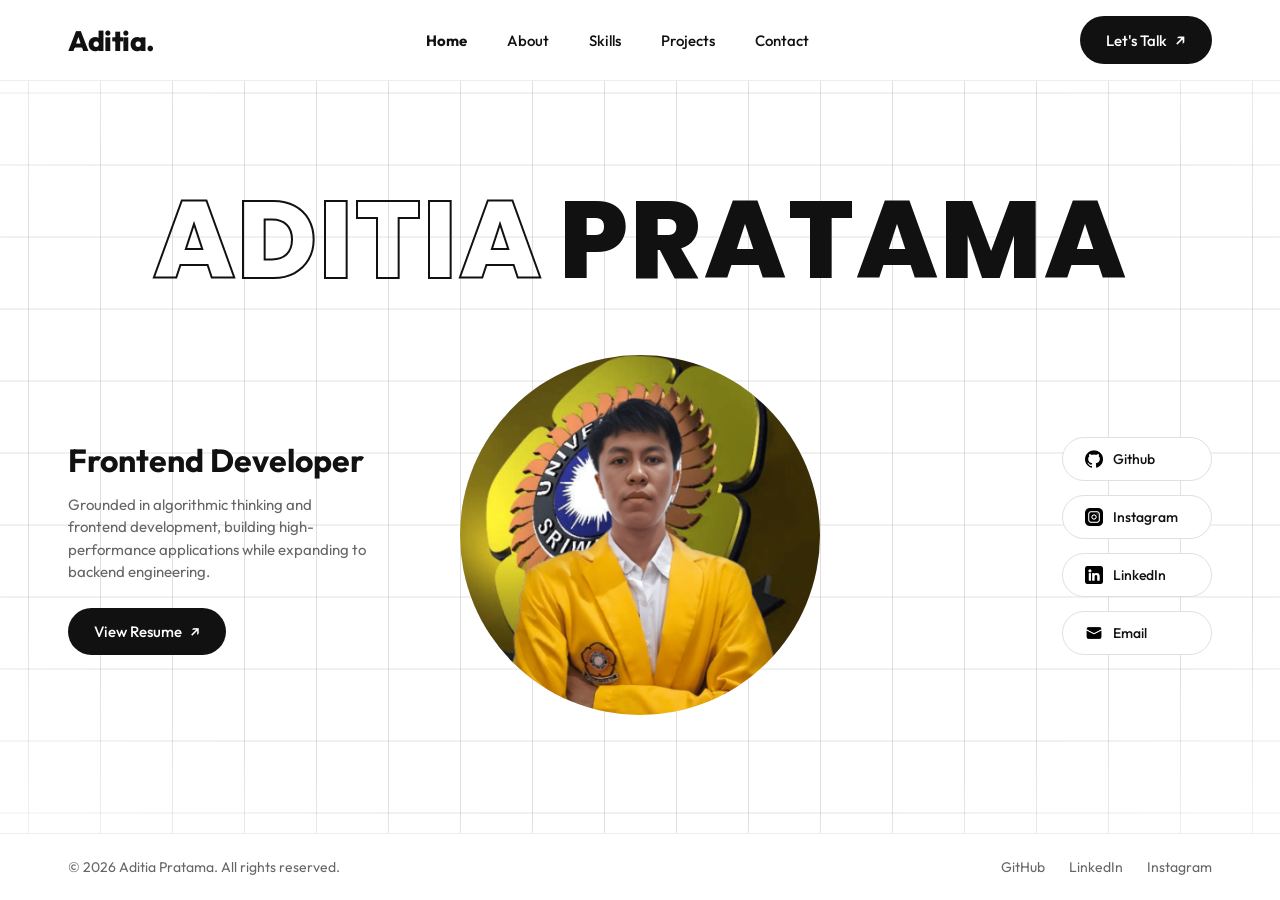
==== index.html @ 75dd9e40 "feat: add brand-nav (name)" ====
<!DOCTYPE html>
<html lang="id">

<head>
    <meta charset="UTF-8">
    <meta name="viewport" content="width=device-width, initial-scale=1.0">
    <title>Aditia Pratama - Frontend Developer</title>
    <link rel="stylesheet" href="css/style.css">
    <link rel="preconnect" href="https://fonts.googleapis.com">
    <link rel="preconnect" href="https://fonts.gstatic.com" crossorigin>
    <link
        href="https://fonts.googleapis.com/css2?family=Montserrat:ital,wght@0,100..900;1,100..900&family=Outfit:wght@100..900&family=Poppins:ital,wght@0,100;0,200;0,300;0,400;0,500;0,600;0,700;0,800;0,900;1,100;1,200;1,300;1,400;1,500;1,600;1,700;1,800;1,900&display=swap"
        rel="stylesheet">
</head>

<body>
    <!-- ===== NAVBAR ===== -->
    <header class="navbar">
        <input type="checkbox" id="nav-toggle" class="nav-toggle">
        <a href="index.html" class="nav-brand">Aditia.</a>

        <label for="nav-toggle" class="menu-toggle" aria-label="Buka atau tutup menu navigasi">
            <span></span>
            <span></span>
            <span></span>
        </label>

        <nav class="nav-menu">
            <a href="index.html" class="active">Home</a>
            <a href="about.html">About</a>
            <a href="skills.html">Skills</a>
            <a href="project.html">Projects</a>
            <a href="contact.html">Contact</a>
        </nav>

        <a href="contact.html" class="btn-talk">Let's Talk <span class="arrow">&#8599;</span></a>
    </header>

    <!-- ===== HERO SECTION ===== -->
    <section class="hero">
        <h1 class="hero-title">
            <span class="outline-text">ADITIA</span>
            <span class="solid-text">PRATAMA</span>
        </h1>

        <div class="hero-content">
            <div class="hero-left">
                <h2>Frontend Developer</h2>
                <p>Grounded in algorithmic thinking and frontend development, building high-performance applications
                    while expanding to backend engineering.</p>
                <a href="https://drive.google.com/file/d/1J842grmhWYJZO-Dvr_2c-lr3bEbLRg1m/view?usp=sharing"
                    class="btn-collab" target="_blank">View Resume <span class="arrow">&#8599;</span></a>
            </div>

            <div class="hero-photo">
                <img src="img/me.png" alt="Aditia Pratama">
            </div>

            <div class="hero-social">
                <a href="https://github.com/aditia-prtm" class="social-link" target="_blank">
                    <img src="img/socials/github.png" alt="GitHub" class="social-icon"> Github
                </a>
                <a href="https://www.instagram.com/adtxprtm_" class="social-link" target="_blank">
                    <img src="img/socials/instagram.png" alt="Instagram" class="social-icon"> Instagram
                </a>
                <a href="https://www.linkedin.com/in/m-aditia-putra-pratama-a3b0bb376/" class="social-link"
                    target="_blank">
                    <img src="img/socials/linkedin.png" alt="LinkedIn" class="social-icon"> LinkedIn
                </a>
                <a href="mailto:mhdaditiaprtm268@gmail.com" class="social-link">
                    <img src="img/socials/mail.png" alt="Email" class="social-icon"> Email
                </a>
            </div>
        </div>
    </section>

    <!-- ===== FOOTER ===== -->
    <footer class="footer">
        <div class="footer-container">
            <p class="footer-copy">&copy; 2026 Aditia Pratama. All rights reserved.</p>
            <div class="footer-links">
                <a href="https://github.com/aditia-prtm" target="_blank">GitHub</a>
                <a href="https://www.linkedin.com/in/m-aditia-putra-pratama-a3b0bb376/" target="_blank">LinkedIn</a>
                <a href="https://www.instagram.com/adtxprtm_" target="_blank">Instagram</a>
            </div>
        </div>
    </footer>
</body>

</html>
---- css/style.css ----
/* ========================================
   Reset & Base
   ======================================== */
* {
    margin: 0;
    padding: 0;
    box-sizing: border-box;
}

body {
    font-family: "Outfit", "Poppins", "Montserrat", Arial, Helvetica, sans-serif;
    background-color: #ffffff;
    color: #111111;
    overflow-x: hidden;
    min-height: 100vh;
    display: flex;
    flex-direction: column;
}

a {
    text-decoration: none;
    color: inherit;
}

/* ========================================
   Navigation
   ======================================== */
.navbar {
    position: fixed;
    top: 0;
    left: 0;
    width: 100%;
    z-index: 1000;
    display: flex;
    align-items: center;
    justify-content: space-between;
    padding: 16px 68px;
    background-color: #ffffff;
    border-bottom: 1px solid #eeeeee;
}

.nav-toggle,
.menu-toggle {
    display: none;
}

.nav-brand {
    font-size: 28px;
    font-weight: 800;
    letter-spacing: -0.5px;
    color: #111111;
    display: inline-flex;
    align-items: center;
    text-decoration: none;
    transition: opacity 0.25s ease, transform 0.25s ease;
}

.nav-brand:hover {
    opacity: 0.75;
    transform: translateY(-1px);
}

.nav-menu {
    display: flex;
    align-items: center;
    gap: 40px;
    font-size: 15px;
    font-weight: 500;
}

.nav-menu a {
    display: flex;
    align-items: center;
    gap: 4px;
    transition: color 0.25s ease, transform 0.25s ease;
}

.nav-menu a:hover {
    color: #777777;
    transform: translateY(-2px);
}

.nav-menu a.active {
    font-weight: 700;
    color: #111111;
}

.btn-talk {
    display: flex;
    align-items: center;
    gap: 8px;
    border: none;
    background-color: #111111;
    color: #ffffff;
    padding: 14px 26px;
    border-radius: 30px;
    font-family: inherit;
    font-size: 15px;
    font-weight: 500;
    transition: transform 0.25s ease, background-color 0.25s ease;
}

.btn-talk .arrow {
    font-size: 16px;
}

/* ========================================
   Hero
   ======================================== */
.hero {
    position: relative;
    padding: 116px 68px 48px;
    flex: 1;
    display: flex;
    flex-direction: column;
    justify-content: center;
    overflow: hidden;
}

/* Tech Line Grid Background (No Dots) */
.hero::before {
    content: "";
    position: absolute;
    inset: 0;
    background-image: 
        linear-gradient(to right, rgba(17, 17, 17, 0.13) 1px, transparent 1px),
        linear-gradient(to bottom, rgba(17, 17, 17, 0.13) 1px, transparent 1px);
    background-size: 72px 72px;
    background-position: center center;
    mask-image: radial-gradient(ellipse 90% 80% at 50% 50%, #000 60%, transparent 100%);
    -webkit-mask-image: radial-gradient(ellipse 90% 80% at 50% 50%, #000 60%, transparent 100%);
    pointer-events: none;
    z-index: 0;
}

.hero-title {
    position: relative;
    z-index: 2;
    display: flex;
    flex-wrap: wrap;
    justify-content: center;
    gap: 16px;
    font-family: "Poppins", "Outfit", "Montserrat", Arial, Helvetica, sans-serif;
    font-size: clamp(60px, 8.5vw, 120px);
    line-height: 1;
    font-weight: 800;
    letter-spacing: 2px;
    text-transform: uppercase;
    animation: reveal-down 0.7s ease-out both;
}

.outline-text {
    color: transparent;
    -webkit-text-stroke: 2px #111111;
}

.solid-text {
    color: #111111;
}

/* Hero content */
.hero-content {
    position: relative;
    z-index: 1;
    display: flex;
    align-items: flex-end;
    justify-content: center;
    margin-top: 40px;
}

/* Profile photo */
.hero-photo {
    position: relative;
    margin-top: 20px;
    width: 360px;
    height: 360px;
    flex-shrink: 0;
    z-index: 1;
    overflow: hidden;
    border-radius: 50%;
    background-color: #eeeeee;
    animation: photo-enter 0.8s 0.15s ease-out both, float 4s 1s ease-in-out infinite;
}

.hero-photo img {
    width: 100%;
    height: 100%;
    display: block;
    object-fit: cover;
    object-position: center top;
    transition: transform 0.4s ease;
}

.hero-photo:hover img {
    transform: scale(1.06);
}

/* Intro content */
.hero-left {
    position: absolute;
    left: 0;
    bottom: 60px;
    max-width: 300px;
    animation: reveal-left 0.7s 0.3s ease-out both;
}

.hero-left h2 {
    font-size: 32px;
    font-weight: 700;
    margin-bottom: 14px;
}

.hero-left p {
    font-size: 15px;
    color: #666666;
    line-height: 1.5;
    margin-bottom: 24px;
}

.btn-collab {
    display: inline-flex;
    align-items: center;
    justify-content: center;
    gap: 8px;
    border: none;
    background-color: #111111;
    color: #ffffff;
    padding: 14px 26px;
    border-radius: 30px;
    font-family: inherit;
    font-size: 15px;
    font-weight: 500;
    cursor: pointer;
    transition: transform 0.25s ease, background-color 0.25s ease;
}

.btn-collab:hover,
.btn-talk:hover {
    background-color: #333333;
    transform: translateY(-3px);
}

/* Social links */
.hero-social {
    position: absolute;
    right: 0;
    bottom: 60px;
    display: flex;
    flex-direction: column;
    gap: 14px;
    animation: reveal-right 0.7s 0.45s ease-out both;
}

.social-link {
    display: flex;
    align-items: center;
    background-color: #ffffff;
    gap: 10px;
    border: 1px solid #e0e0e0;
    border-radius: 30px;
    padding: 12px 22px;
    font-size: 14px;
    font-weight: 500;
    width: 150px;
    transition: transform 0.25s ease, border-color 0.25s ease;
}

.social-link:hover {
    border-color: #111111;
    transform: translateX(-6px);
}

.social-link .icon {
    font-size: 14px;
    font-weight: 700;
}

.social-icon,
.social-link img {
    width: 18px;
    height: 18px;
    object-fit: contain;
    display: inline-block;
    flex-shrink: 0;
}

/* ========================================
   Footer
   ======================================== */
.footer {
    position: relative;
    border-top: 1px solid #eeeeee;
    padding: 24px 68px;
    background-color: #ffffff;
    margin-top: auto;
}

.footer-container {
    display: flex;
    align-items: center;
    justify-content: space-between;
    font-size: 14px;
    color: #666666;
}

.footer-copy {
    font-weight: 400;
}

.footer-links {
    display: flex;
    align-items: center;
    gap: 24px;
}

.footer-links a {
    color: #666666;
    transition: color 0.25s ease;
}

.footer-links a:hover {
    color: #111111;
}

/* ========================================
   Inner Pages Shared Styles
   ======================================== */
.page-main {
    flex: 1;
    padding-top: 73px; /* Header height offset */
    display: flex;
    flex-direction: column;
}

.page-header-section {
    position: relative;
    padding: 56px 68px 48px;
    text-align: center;
    border-bottom: 1px solid #eeeeee;
    overflow: hidden;
}

.page-header-section::before {
    content: "";
    position: absolute;
    inset: 0;
    background-image: 
        linear-gradient(to right, rgba(17, 17, 17, 0.1) 1px, transparent 1px),
        linear-gradient(to bottom, rgba(17, 17, 17, 0.1) 1px, transparent 1px);
    background-size: 72px 72px;
    background-position: center center;
    mask-image: radial-gradient(ellipse 90% 80% at 50% 50%, #000 60%, transparent 100%);
    -webkit-mask-image: radial-gradient(ellipse 90% 80% at 50% 50%, #000 60%, transparent 100%);
    pointer-events: none;
    z-index: 0;
}

.section-tag {
    position: relative;
    z-index: 1;
    display: inline-block;
    font-size: 13px;
    font-weight: 600;
    letter-spacing: 2px;
    color: #888888;
    margin-bottom: 12px;
    text-transform: uppercase;
}

.page-title {
    position: relative;
    z-index: 1;
    font-family: "Poppins", "Outfit", "Montserrat", Arial, Helvetica, sans-serif;
    font-size: clamp(40px, 6.5vw, 76px);
    line-height: 1.1;
    font-weight: 800;
    letter-spacing: 2px;
    text-transform: uppercase;
    margin-bottom: 16px;
}

.page-subtitle {
    position: relative;
    z-index: 1;
    max-width: 640px;
    margin: 0 auto;
    font-size: 16px;
    color: #666666;
    line-height: 1.6;
}

/* ========================================
   About Page Layout
   ======================================== */
.about-container {
    max-width: 1240px;
    width: 100%;
    margin: 0 auto;
    padding: 64px 68px 90px;
    display: grid;
    grid-template-columns: 360px 1fr;
    gap: 52px;
    align-items: start;
}

/* Left: Profile Card */
.about-profile-card {
    background-color: #ffffff;
    border: 1px solid #e0e0e0;
    border-radius: 24px;
    padding: 36px 28px;
    display: flex;
    flex-direction: column;
    align-items: center;
    text-align: center;
    box-shadow: 0 10px 32px rgba(0, 0, 0, 0.04);
    position: sticky;
    top: 100px;
}

.about-photo-wrapper {
    position: relative;
    margin-bottom: 20px;
}

.about-photo {
    width: 170px;
    height: 170px;
    border-radius: 50%;
    overflow: hidden;
    background-color: #eeeeee;
    border: 4px solid #ffffff;
    box-shadow: 0 8px 24px rgba(0, 0, 0, 0.08);
}

.about-photo img {
    width: 100%;
    height: 100%;
    object-fit: cover;
    object-position: center top;
    transition: transform 0.4s ease;
}

.about-photo:hover img {
    transform: scale(1.08);
}

.about-name {
    font-size: 24px;
    font-weight: 700;
    margin-bottom: 6px;
}

.about-role {
    font-size: 14px;
    color: #666666;
    font-weight: 500;
    margin-bottom: 20px;
}

.info-list {
    width: 100%;
    display: flex;
    flex-direction: column;
    gap: 12px;
    margin-bottom: 24px;
    padding: 16px 0;
    border-top: 1px solid #f0f0f0;
    border-bottom: 1px solid #f0f0f0;
    text-align: left;
}

.info-item {
    display: flex;
    justify-content: space-between;
    font-size: 14px;
}

.info-label {
    color: #888888;
}

.info-value {
    font-weight: 600;
    color: #111111;
}

.text-green {
    color: #2ecc71;
}

.btn-full {
    width: 100%;
    justify-content: center;
}

/* Right: Content */
.about-content {
    display: flex;
    flex-direction: column;
    gap: 44px;
}

.about-block {
    display: flex;
    flex-direction: column;
    gap: 16px;
}

.about-heading {
    font-size: 26px;
    font-weight: 700;
    position: relative;
    padding-bottom: 12px;
}

.about-heading::after {
    content: "";
    position: absolute;
    bottom: 0;
    left: 0;
    width: 36px;
    height: 3px;
    background-color: #111111;
    border-radius: 2px;
}

.about-text {
    font-size: 15.5px;
    color: #555555;
    line-height: 1.8;
}

/* Stats Grid */
.about-stats-grid {
    display: grid;
    grid-template-columns: repeat(3, 1fr);
    gap: 16px;
}

.stat-card {
    background-color: #fafafa;
    border: 1px solid #eeeeee;
    border-radius: 18px;
    padding: 24px 20px;
    display: flex;
    flex-direction: column;
    gap: 6px;
    transition: transform 0.25s ease, border-color 0.25s ease, box-shadow 0.25s ease;
}

.stat-card:hover {
    transform: translateY(-4px);
    border-color: #111111;
    box-shadow: 0 10px 24px rgba(0, 0, 0, 0.05);
}

.stat-number {
    font-size: 36px;
    font-weight: 800;
    color: #111111;
    line-height: 1;
}

.stat-label {
    font-size: 13px;
    color: #666666;
    font-weight: 500;
    line-height: 1.4;
}

/* Pillars Grid */
.pillars-grid {
    display: grid;
    grid-template-columns: repeat(3, 1fr);
    gap: 16px;
}

.pillar-card {
    background-color: #ffffff;
    border: 1px solid #e0e0e0;
    border-radius: 18px;
    padding: 24px 20px;
    display: flex;
    flex-direction: column;
    gap: 10px;
    transition: transform 0.25s ease, border-color 0.25s ease, box-shadow 0.25s ease;
}

.pillar-card:hover {
    transform: translateY(-4px);
    border-color: #111111;
    box-shadow: 0 10px 24px rgba(0, 0, 0, 0.05);
}

.pillar-number {
    font-size: 13px;
    font-weight: 700;
    color: #999999;
}

.pillar-title {
    font-size: 16px;
    font-weight: 700;
    color: #111111;
}

.pillar-desc {
    font-size: 13.5px;
    color: #666666;
    line-height: 1.6;
}

/* CTA Banner */
.about-cta-banner {
    background-color: #111111;
    color: #ffffff;
    border-radius: 20px;
    padding: 32px 36px;
    display: flex;
    align-items: center;
    justify-content: space-between;
    gap: 24px;
}

.about-cta-banner h4 {
    font-size: 19px;
    font-weight: 700;
    margin-bottom: 6px;
}

.about-cta-banner p {
    font-size: 14px;
    color: #aaaaaa;
}

.about-cta-banner .btn-talk {
    background-color: #ffffff;
    color: #111111;
    flex-shrink: 0;
}

.about-cta-banner .btn-talk:hover {
    background-color: #eeeeee;
}

/* ========================================
   Skills Page Layout
   ======================================== */
.skills-page-container {
    max-width: 1240px;
    width: 100%;
    margin: 0 auto;
    padding: 64px 68px 90px;
    display: flex;
    flex-direction: column;
    gap: 60px;
}

.skill-category-section {
    display: flex;
    flex-direction: column;
    gap: 24px;
}

.category-header {
    display: flex;
    align-items: flex-start;
    gap: 16px;
    border-bottom: 1px solid #f0f0f0;
    padding-bottom: 18px;
}

.category-number {
    font-size: 13px;
    font-weight: 700;
    color: #111111;
    background-color: #f0f0f0;
    padding: 4px 10px;
    border-radius: 8px;
    font-family: "Outfit", monospace, sans-serif;
}

.category-title {
    font-size: 22px;
    font-weight: 700;
    color: #111111;
    margin-bottom: 4px;
}

.category-desc {
    font-size: 14px;
    color: #666666;
}

.skills-grid {
    display: grid;
    grid-template-columns: repeat(3, 1fr);
    gap: 20px;
}

.skill-card {
    background-color: #ffffff;
    border: 1px solid #e0e0e0;
    border-radius: 20px;
    padding: 28px 24px;
    display: flex;
    flex-direction: column;
    gap: 12px;
    transition: transform 0.25s ease, border-color 0.25s ease, box-shadow 0.25s ease;
}

.skill-card:hover {
    transform: translateY(-4px);
    border-color: #111111;
    box-shadow: 0 12px 30px rgba(0, 0, 0, 0.06);
}

.skill-card-top {
    display: flex;
    justify-content: space-between;
    align-items: center;
    margin-bottom: 2px;
}

.skill-icon-badge {
    width: 44px;
    height: 44px;
    background-color: #fafafa;
    border: 1px solid #e5e5e5;
    color: #111111;
    border-radius: 12px;
    display: flex;
    align-items: center;
    justify-content: center;
    font-size: 13px;
    font-weight: 700;
    letter-spacing: 0.5px;
    font-family: "Poppins", "Outfit", sans-serif;
    overflow: hidden;
    padding: 7px;
}

.skill-icon-badge.text-badge {
    background-color: #111111;
    color: #ffffff;
    border: none;
    padding: 0;
}

.skill-icon-img {
    width: 100%;
    height: 100%;
    object-fit: contain;
    display: block;
}

.skill-level-tag {
    font-size: 12px;
    font-weight: 600;
    padding: 4px 12px;
    border-radius: 20px;
    background-color: #f6f6f6;
    color: #555555;
    border: 1px solid #e8e8e8;
}

.skill-name {
    font-size: 18px;
    font-weight: 700;
    color: #111111;
}

.skill-desc {
    font-size: 13.5px;
    color: #666666;
    line-height: 1.6;
    flex: 1;
}

.skill-tags {
    display: flex;
    flex-wrap: wrap;
    gap: 6px;
    margin-top: 8px;
}

.skill-tags span {
    font-size: 11.5px;
    font-weight: 500;
    background-color: #f9f9f9;
    color: #666666;
    padding: 4px 10px;
    border-radius: 8px;
    border: 1px solid #eeeeee;
}

/* Skills Learning Spotlight */
.skills-learning-box {
    background-color: #fafafa;
    border: 1px solid #e0e0e0;
    border-radius: 20px;
    padding: 32px 36px;
    display: flex;
    flex-direction: column;
    gap: 14px;
}

.learning-header {
    display: flex;
    align-items: center;
    gap: 10px;
}

.learning-header h4 {
    font-size: 17px;
    font-weight: 700;
    color: #111111;
}

.skills-learning-box p {
    font-size: 14px;
    color: #666666;
}

.learning-chips {
    display: flex;
    flex-wrap: wrap;
    gap: 10px;
    margin-top: 4px;
}

.chip {
    background-color: #ffffff;
    border: 1px solid #dddddd;
    padding: 7px 16px;
    border-radius: 30px;
    font-size: 13px;
    font-weight: 600;
    color: #111111;
    display: inline-flex;
    align-items: center;
    gap: 8px;
    transition: transform 0.2s ease, border-color 0.2s ease, box-shadow 0.2s ease;
}

.chip-icon {
    width: 16px;
    height: 16px;
    object-fit: contain;
    display: block;
}

.chip:hover {
    transform: translateY(-2px);
    border-color: #111111;
    box-shadow: 0 4px 12px rgba(0, 0, 0, 0.05);
}

/* ========================================
   Projects Page Layout
   ======================================== */
.projects-page-container {
    max-width: 1240px;
    width: 100%;
    margin: 0 auto;
    padding: 64px 68px 90px;
}

.projects-intro {
    display: flex;
    align-items: flex-start;
    justify-content: space-between;
    gap: 32px;
    padding-bottom: 24px;
    margin-bottom: 28px;
    border-bottom: 1px solid #eeeeee;
}

.projects-intro p:last-child {
    max-width: 520px;
    color: #666666;
    font-size: 15px;
    line-height: 1.65;
}

.projects-count {
    flex-shrink: 0;
    padding: 6px 10px;
    border-radius: 8px;
    background-color: #f0f0f0;
    color: #111111;
    font-family: "Outfit", monospace, sans-serif;
    font-size: 12px;
    font-weight: 700;
    letter-spacing: 0.5px;
}

.projects-grid {
    display: grid;
    grid-template-columns: repeat(2, minmax(0, 1fr));
    gap: 24px;
}

.project-card {
    display: flex;
    flex-direction: column;
    overflow: hidden;
    border: 1px solid #e0e0e0;
    border-radius: 20px;
    background-color: #ffffff;
    transition: transform 0.25s ease, border-color 0.25s ease, box-shadow 0.25s ease;
}

.project-card:hover {
    transform: translateY(-5px);
    border-color: #111111;
    box-shadow: 0 14px 34px rgba(0, 0, 0, 0.08);
}

.project-image-wrap {
    position: relative;
    aspect-ratio: 16 / 9;
    overflow: hidden;
    border-bottom: 1px solid #eaeaea;
    background-color: #f3f3f3;
}

.project-image {
    display: block;
    width: 100%;
    height: 100%;
    object-fit: cover;
    object-position: top center;
    transition: transform 0.45s ease;
}

.project-card:hover .project-image {
    transform: scale(1.04);
}

.project-number {
    position: absolute;
    top: 16px;
    right: 16px;
    padding: 6px 10px;
    border: 1px solid rgba(255, 255, 255, 0.8);
    border-radius: 8px;
    background-color: rgba(17, 17, 17, 0.82);
    color: #ffffff;
    font-size: 12px;
    font-weight: 700;
    letter-spacing: 0.5px;
}

.project-content {
    display: flex;
    flex-direction: column;
    flex: 1;
    gap: 12px;
    padding: 24px;
}

.project-meta {
    display: flex;
    justify-content: space-between;
    gap: 12px;
    color: #888888;
    font-size: 12px;
    font-weight: 600;
    letter-spacing: 0.4px;
    text-transform: uppercase;
}

.project-content h2 {
    font-size: 23px;
    font-weight: 700;
    line-height: 1.2;
}

.project-content > p {
    min-height: 48px;
    color: #666666;
    font-size: 14px;
    line-height: 1.65;
}

.project-tags {
    display: flex;
    flex-wrap: wrap;
    gap: 7px;
    margin-top: 4px;
}

.project-tags span {
    border: 1px solid #eeeeee;
    border-radius: 8px;
    background-color: #fafafa;
    color: #666666;
    padding: 5px 10px;
    font-size: 11.5px;
    font-weight: 500;
}

.project-actions {
    display: flex;
    flex-wrap: wrap;
    gap: 10px;
    margin-top: auto;
    padding-top: 8px;
}

.btn-project {
    display: inline-flex;
    align-items: center;
    justify-content: center;
    gap: 8px;
    flex: 1 1 0;
    min-width: 120px;
    padding: 11px 18px;
    border-radius: 30px;
    font-size: 13.5px;
    font-weight: 500;
    transition: transform 0.25s ease, background-color 0.25s ease, border-color 0.25s ease;
}

.btn-project-code {
    background-color: #ffffff;
    border: 1px solid #e0e0e0;
    color: #111111;
}

.btn-project-code:hover {
    border-color: #111111;
    transform: translateY(-2px);
}

.btn-project-demo {
    background-color: #111111;
    color: #ffffff;
}

.btn-project-demo:hover {
    background-color: #333333;
    transform: translateY(-2px);
}

.btn-project .arrow {
    font-size: 14px;
}

.projects-cta {
    margin-top: 48px;
}

/* ========================================
   Contact Page Layout
   ======================================== */
.contact-container {
    max-width: 1240px;
    width: 100%;
    margin: 0 auto;
    padding: 64px 68px 90px;
    display: grid;
    grid-template-columns: 360px 1fr;
    gap: 40px;
    align-items: start;
}

.contact-info-panel {
    display: flex;
    flex-direction: column;
    gap: 16px;
    position: sticky;
    top: 100px;
}

.contact-info-title {
    font-size: 28px;
    font-weight: 700;
    line-height: 1.25;
}

.contact-info-text {
    font-size: 15px;
    color: #666666;
    line-height: 1.7;
}

.contact-method {
    display: flex;
    flex-direction: column;
    gap: 4px;
    padding: 16px 18px;
    border: 1px solid #e0e0e0;
    border-radius: 16px;
    background-color: #ffffff;
    transition: border-color 0.25s ease, transform 0.25s ease, box-shadow 0.25s ease;
}

a.contact-method:hover {
    border-color: #111111;
    transform: translateY(-2px);
    box-shadow: 0 10px 24px rgba(0, 0, 0, 0.05);
}

.contact-method-label {
    font-size: 12px;
    font-weight: 600;
    letter-spacing: 0.4px;
    text-transform: uppercase;
    color: #888888;
}

.contact-method-value {
    font-size: 15px;
    font-weight: 600;
    color: #111111;
    word-break: break-word;
}

.contact-socials {
    display: flex;
    flex-wrap: wrap;
    gap: 10px;
    margin-top: 8px;
}

.contact-socials .social-link {
    width: auto;
    min-width: 0;
}

.contact-socials .social-link:hover {
    transform: translateY(-3px);
}

.contact-form-card {
    background-color: #ffffff;
    border: 1px solid #e0e0e0;
    border-radius: 24px;
    padding: 36px 32px;
    box-shadow: 0 10px 32px rgba(0, 0, 0, 0.04);
}

.contact-form-card .about-heading {
    padding-bottom: 0;
    margin-bottom: 12px;
}

.contact-form-card .about-heading::after {
    display: none;
}

.contact-form-intro {
    margin: 0 0 28px;
    font-size: 15px;
    color: #666666;
    line-height: 1.6;
}

.contact-form {
    display: flex;
    flex-direction: column;
    gap: 18px;
}

.form-row {
    display: grid;
    grid-template-columns: 1fr 1fr;
    gap: 16px;
}

.form-field {
    display: flex;
    flex-direction: column;
    gap: 8px;
    font-size: 13px;
    font-weight: 600;
    color: #111111;
}

.form-field input,
.form-field textarea {
    width: 100%;
    border: 1px solid #e0e0e0;
    border-radius: 14px;
    background-color: #fafafa;
    padding: 14px 16px;
    font-family: inherit;
    font-size: 14px;
    font-weight: 400;
    color: #111111;
    outline: none;
    transition: border-color 0.25s ease, background-color 0.25s ease, box-shadow 0.25s ease;
}

.form-field input::placeholder,
.form-field textarea::placeholder {
    color: #999999;
}

.form-field input:focus,
.form-field textarea:focus {
    border-color: #111111;
    background-color: #ffffff;
    box-shadow: 0 0 0 3px rgba(17, 17, 17, 0.06);
}

.form-message {
    min-height: 160px;
    max-height: 160px;
    overflow-y: auto;
    resize: none;
    line-height: 1.6;
}

.form-status {
    min-height: 20px;
    font-size: 13px;
    font-weight: 500;
    color: #666666;
}

.contact-form .btn-full {
    margin-top: 4px;
}

/* ========================================
   Animations
   ======================================== */
@keyframes reveal-down {
    from {
        opacity: 0;
        transform: translateY(-24px);
    }

    to {
        opacity: 1;
        transform: translateY(0);
    }
}

@keyframes photo-enter {
    from {
        opacity: 0;
    }

    to {
        opacity: 1;
    }
}

@keyframes float {
    0%,
    100% {
        transform: translateY(0);
    }

    50% {
        transform: translateY(-12px);
    }
}

@keyframes reveal-left {
    from {
        opacity: 0;
        transform: translateX(-28px);
    }

    to {
        opacity: 1;
        transform: translateX(0);
    }
}

@keyframes reveal-right {
    from {
        opacity: 0;
        transform: translateX(28px);
    }

    to {
        opacity: 1;
        transform: translateX(0);
    }
}

@media (prefers-reduced-motion: reduce) {
    *,
    *::before,
    *::after {
        animation-duration: 0.01ms !important;
        animation-iteration-count: 1 !important;
        scroll-behavior: auto !important;
        transition-duration: 0.01ms !important;
    }
}

/* ========================================
   Responsive (Tablet & Mobile)
   ======================================== */
@media (max-width: 992px) {
    .navbar {
        padding: 20px 32px;
    }

    .navbar .btn-talk {
        display: none;
    }

    .menu-toggle {
        display: inline-flex;
        width: 44px;
        height: 44px;
        align-items: center;
        justify-content: center;
        flex-direction: column;
        gap: 5px;
        border: 1px solid #e0e0e0;
        border-radius: 50%;
        cursor: pointer;
        z-index: 20;
    }

    .menu-toggle span {
        width: 18px;
        height: 2px;
        background-color: #111111;
        transition: transform 0.25s ease, opacity 0.25s ease;
    }

    .nav-menu {
        position: absolute;
        z-index: 100;
        top: calc(100% - 8px);
        right: 32px;
        display: none;
        width: min(260px, calc(100vw - 48px));
        padding: 16px;
        flex-direction: column;
        align-items: stretch;
        gap: 6px;
        border: 1px solid #e0e0e0;
        border-radius: 16px;
        background-color: #ffffff;
        box-shadow: 0 16px 32px rgba(0, 0, 0, 0.12);
    }

    .nav-menu a {
        justify-content: flex-start;
        padding: 10px 14px;
        border-radius: 10px;
    }

    .nav-menu a:hover {
        background-color: #f4f4f4;
        transform: none;
    }

    .nav-toggle:checked ~ .nav-menu {
        display: flex;
    }

    .nav-toggle:checked ~ .menu-toggle span:nth-child(1) {
        transform: translateY(7px) rotate(45deg);
    }

    .nav-toggle:checked ~ .menu-toggle span:nth-child(2) {
        opacity: 0;
    }

    .nav-toggle:checked ~ .menu-toggle span:nth-child(3) {
        transform: translateY(-7px) rotate(-45deg);
    }

    /* Hero section tablet */
    .hero {
        padding: 104px 32px 36px;
        display: flex;
        flex-direction: column;
        align-items: center;
    }

    .hero-title {
        font-size: clamp(48px, 9vw, 84px);
        letter-spacing: 1px;
        text-align: center;
    }

    .hero-content {
        display: flex;
        flex-direction: column;
        align-items: center;
        margin-top: 24px;
        width: 100%;
    }

    .hero-photo {
        order: 1;
        width: min(340px, 50vw);
        height: min(340px, 50vw);
        margin: 20px auto 28px;
    }

    .hero-left {
        position: static;
        order: 2;
        max-width: 580px;
        width: 100%;
        text-align: center;
        margin-bottom: 28px;
    }

    .hero-left h2 {
        font-size: 30px;
        margin-bottom: 12px;
    }

    .hero-left p {
        font-size: 15px;
        line-height: 1.6;
        margin-bottom: 20px;
    }

    .hero-social {
        position: static;
        order: 3;
        flex-direction: row;
        flex-wrap: wrap;
        justify-content: center;
        gap: 12px;
        width: 100%;
    }

    .social-link {
        width: auto;
        min-width: 130px;
        padding: 10px 18px;
        justify-content: center;
    }

    .social-link:hover {
        transform: translateY(-3px);
    }

    .footer {
        padding: 20px 32px;
    }

    .footer-container {
        flex-direction: column;
        gap: 12px;
        text-align: center;
    }

    .footer-links {
        gap: 20px;
    }

    /* About page tablet */
    .page-header-section {
        padding: 40px 32px 36px;
    }

    .about-container {
        grid-template-columns: 1fr;
        padding: 48px 32px 64px;
        gap: 36px;
    }

    .about-profile-card {
        position: static;
        max-width: 500px;
        margin: 0 auto;
        width: 100%;
    }

    .pillars-grid {
        grid-template-columns: 1fr;
    }

    /* Skills page tablet */
    .skills-page-container {
        padding: 48px 32px 64px;
        gap: 48px;
    }

    .skills-grid {
        grid-template-columns: repeat(2, 1fr);
        gap: 16px;
    }

    /* Projects page tablet */
    .projects-page-container {
        padding: 48px 32px 64px;
    }

    /* Contact page tablet */
    .contact-container {
        grid-template-columns: 1fr;
        padding: 48px 32px 64px;
        gap: 32px;
    }

    .contact-info-panel {
        position: static;
    }

    .contact-form-card {
        padding: 28px 24px;
    }
}

@media (max-width: 600px) {
    .navbar {
        padding: 16px 20px;
    }

    .nav-brand {
        font-size: 24px;
    }

    .nav-menu {
        right: 20px;
        width: min(240px, calc(100vw - 40px));
        top: calc(100% - 4px);
    }

    .hero {
        padding: 92px 18px 28px;
    }

    .hero-title {
        font-size: clamp(38px, 12vw, 56px);
        line-height: 0.95;
    }

    .hero-photo {
        width: min(280px, 72vw);
        height: min(280px, 72vw);
        margin-top: 24px;
        margin-bottom: 20px;
    }

    .hero-left h2 {
        font-size: 24px;
    }

    .hero-social {
        gap: 10px;
    }

    .social-link {
        flex: 1 1 calc(50% - 10px);
        max-width: 160px;
        font-size: 13px;
        padding: 10px 14px;
    }

    /* About page mobile */
    .page-header-section {
        padding: 32px 18px 28px;
    }

    .page-title {
        font-size: clamp(32px, 10vw, 48px);
    }

    .about-container {
        padding: 32px 18px 48px;
        gap: 28px;
    }

    .about-stats-grid {
        grid-template-columns: 1fr;
    }

    .about-cta-banner {
        flex-direction: column;
        align-items: flex-start;
        padding: 24px 20px;
    }

    .about-cta-banner .btn-talk {
        width: 100%;
        justify-content: center;
    }

    /* Skills page mobile */
    .skills-page-container {
        padding: 32px 18px 48px;
        gap: 36px;
    }

    .skills-grid {
        grid-template-columns: 1fr;
        gap: 14px;
    }

    .skill-card {
        padding: 22px 18px;
    }

    .skills-learning-box {
        padding: 24px 20px;
    }

    /* Projects page mobile */
    .projects-page-container {
        padding: 32px 18px 48px;
    }

    .projects-intro {
        flex-direction: column;
        gap: 14px;
        margin-bottom: 22px;
    }

    .projects-grid {
        grid-template-columns: 1fr;
        gap: 16px;
    }

    .project-content {
        padding: 20px 18px;
    }

    .project-content > p {
        min-height: auto;
    }

    .projects-cta {
        margin-top: 32px;
    }

    /* Contact page mobile */
    .contact-container {
        padding: 32px 18px 48px;
        gap: 24px;
    }

    .contact-info-title {
        font-size: 24px;
    }

    .form-row {
        grid-template-columns: 1fr;
    }

    .contact-form-card {
        padding: 24px 18px;
    }

    .contact-socials .social-link {
        flex: 1 1 calc(50% - 10px);
        max-width: none;
        justify-content: center;
    }

    .footer {
        padding: 18px 20px;
    }

    .footer-container {
        font-size: 13px;
        gap: 10px;
    }

    .footer-links {
        gap: 16px;
    }
}
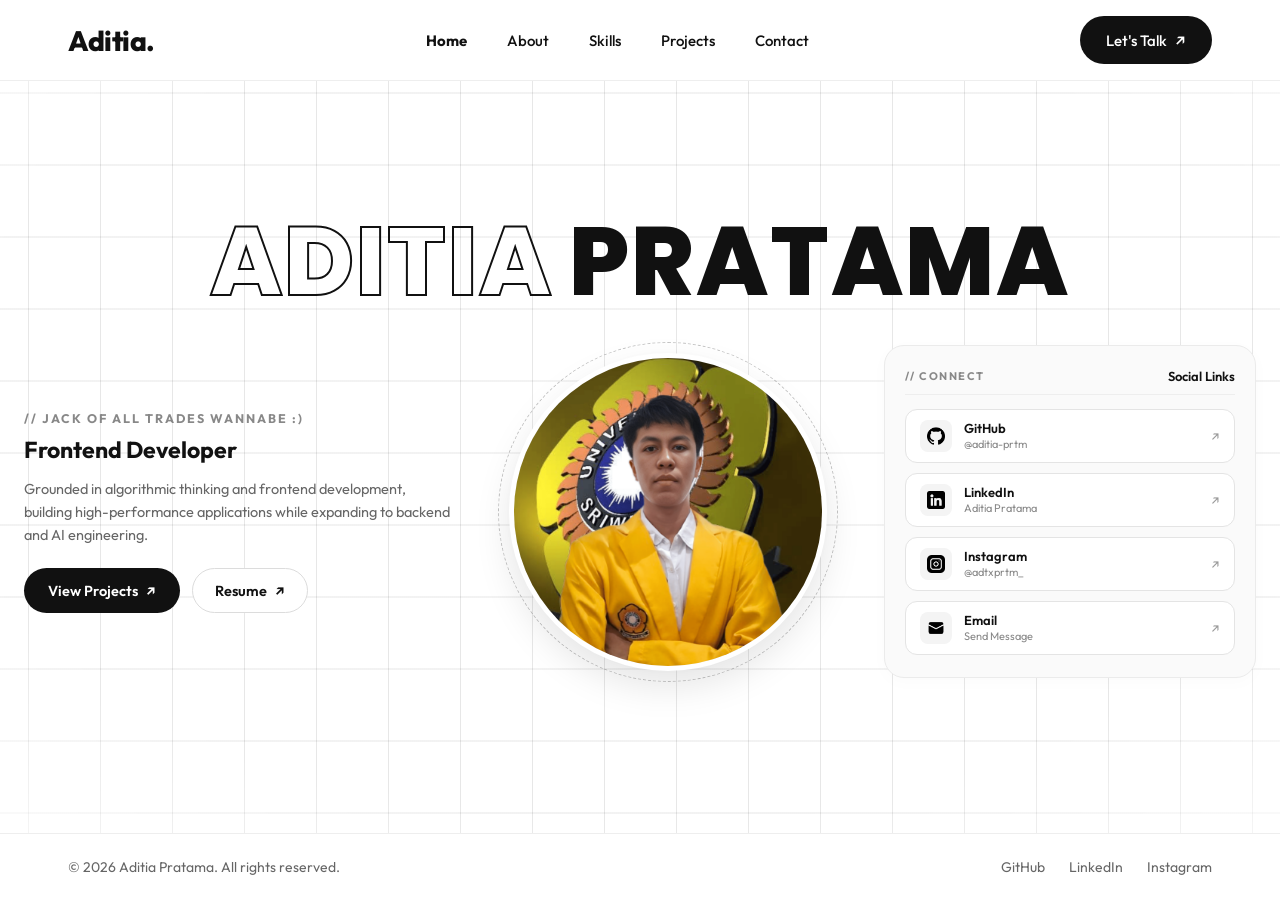
==== commit 3e6f0151: "feat: add hero social card" ====
--- a/index.html
+++ b/index.html
@@ -43,33 +43,88 @@
             <span class="solid-text">PRATAMA</span>
         </h1>
 
-        <div class="hero-content">
-            <div class="hero-left">
-                <h2>Frontend Developer</h2>
-                <p>Grounded in algorithmic thinking and frontend development, building high-performance applications
-                    while expanding to backend engineering.</p>
-                <a href="https://drive.google.com/file/d/1J842grmhWYJZO-Dvr_2c-lr3bEbLRg1m/view?usp=sharing"
-                    class="btn-collab" target="_blank">View Resume <span class="arrow">&#8599;</span></a>
+        <div class="hero-main-layout">
+            <!-- Left: Bio, CTAs & Quick Highlights -->
+            <div class="hero-intro-card">
+                <div class="hero-role-tag">// Jack of All Trades Wannabe :)</div>
+                <h2 class="hero-headline">Frontend Developer</h2>
+                <p class="hero-bio">
+                    Grounded in algorithmic thinking and frontend development, building high-performance applications while expanding to backend and AI engineering.
+                </p>
+
+                <div class="hero-cta-buttons">
+                    <a href="project.html" class="btn-hero-primary">
+                        View Projects <span class="arrow">&#8599;</span>
+                    </a>
+                    <a href="https://drive.google.com/file/d/1J842grmhWYJZO-Dvr_2c-lr3bEbLRg1m/view?usp=sharing"
+                        class="btn-hero-secondary" target="_blank" rel="noopener noreferrer">
+                        Resume <span class="arrow">&#8599;</span>
+                    </a>
+                </div>
             </div>
 
-            <div class="hero-photo">
-                <img src="img/me.png" alt="Aditia Pratama">
+            <!-- Center: Circular Avatar with Concentric Ring -->
+            <div class="hero-avatar-area">
+                <div class="hero-avatar-glow"></div>
+                <div class="hero-avatar-ring">
+                    <div class="hero-photo">
+                        <img src="img/me.png" alt="Aditia Pratama">
+                    </div>
+                </div>
             </div>
 
-            <div class="hero-social">
-                <a href="https://github.com/aditia-prtm" class="social-link" target="_blank">
-                    <img src="img/socials/github.png" alt="GitHub" class="social-icon"> Github
-                </a>
-                <a href="https://www.instagram.com/adtxprtm_" class="social-link" target="_blank">
-                    <img src="img/socials/instagram.png" alt="Instagram" class="social-icon"> Instagram
-                </a>
-                <a href="https://www.linkedin.com/in/m-aditia-putra-pratama-a3b0bb376/" class="social-link"
-                    target="_blank">
-                    <img src="img/socials/linkedin.png" alt="LinkedIn" class="social-icon"> LinkedIn
-                </a>
-                <a href="mailto:mhdaditiaprtm268@gmail.com" class="social-link">
-                    <img src="img/socials/mail.png" alt="Email" class="social-icon"> Email
-                </a>
+            <!-- Right: Interactive Social Panel -->
+            <div class="hero-connect-card">
+                <div class="connect-header">
+                    <span class="connect-tag">// CONNECT</span>
+                    <span class="connect-title">Social Links</span>
+                </div>
+
+                <div class="hero-social-grid">
+                    <a href="https://github.com/aditia-prtm" class="hero-social-card" target="_blank" rel="noopener noreferrer">
+                        <div class="hero-social-icon-wrap">
+                            <img src="img/socials/github.png" alt="GitHub" class="social-icon">
+                        </div>
+                        <div class="hero-social-info">
+                            <span class="hero-social-name">GitHub</span>
+                            <span class="hero-social-handle">@aditia-prtm</span>
+                        </div>
+                        <span class="hero-social-arrow">&#8599;</span>
+                    </a>
+
+                    <a href="https://www.linkedin.com/in/m-aditia-putra-pratama-a3b0bb376/" class="hero-social-card" target="_blank" rel="noopener noreferrer">
+                        <div class="hero-social-icon-wrap">
+                            <img src="img/socials/linkedin.png" alt="LinkedIn" class="social-icon">
+                        </div>
+                        <div class="hero-social-info">
+                            <span class="hero-social-name">LinkedIn</span>
+                            <span class="hero-social-handle">Aditia Pratama</span>
+                        </div>
+                        <span class="hero-social-arrow">&#8599;</span>
+                    </a>
+
+                    <a href="https://www.instagram.com/adtxprtm_" class="hero-social-card" target="_blank" rel="noopener noreferrer">
+                        <div class="hero-social-icon-wrap">
+                            <img src="img/socials/instagram.png" alt="Instagram" class="social-icon">
+                        </div>
+                        <div class="hero-social-info">
+                            <span class="hero-social-name">Instagram</span>
+                            <span class="hero-social-handle">@adtxprtm_</span>
+                        </div>
+                        <span class="hero-social-arrow">&#8599;</span>
+                    </a>
+
+                    <a href="mailto:mhdaditiaprtm268@gmail.com" class="hero-social-card">
+                        <div class="hero-social-icon-wrap">
+                            <img src="img/socials/mail.png" alt="Email" class="social-icon">
+                        </div>
+                        <div class="hero-social-info">
+                            <span class="hero-social-name">Email</span>
+                            <span class="hero-social-handle">Send Message</span>
+                        </div>
+                        <span class="hero-social-arrow">&#8599;</span>
+                    </a>
+                </div>
             </div>
         </div>
     </section>
--- a/css/style.css
+++ b/css/style.css
@@ -109,7 +109,7 @@
    ======================================== */
 .hero {
     position: relative;
-    padding: 116px 68px 48px;
+    padding: 110px 24px 48px;
     flex: 1;
     display: flex;
     flex-direction: column;
@@ -123,8 +123,8 @@
     position: absolute;
     inset: 0;
     background-image: 
-        linear-gradient(to right, rgba(17, 17, 17, 0.13) 1px, transparent 1px),
-        linear-gradient(to bottom, rgba(17, 17, 17, 0.13) 1px, transparent 1px);
+        linear-gradient(to right, rgba(17, 17, 17, 0.1) 1px, transparent 1px),
+        linear-gradient(to bottom, rgba(17, 17, 17, 0.1) 1px, transparent 1px);
     background-size: 72px 72px;
     background-position: center center;
     mask-image: radial-gradient(ellipse 90% 80% at 50% 50%, #000 60%, transparent 100%);
@@ -141,12 +141,12 @@
     justify-content: center;
     gap: 16px;
     font-family: "Poppins", "Outfit", "Montserrat", Arial, Helvetica, sans-serif;
-    font-size: clamp(60px, 8.5vw, 120px);
+    font-size: clamp(52px, 7.5vw, 110px);
     line-height: 1;
     font-weight: 800;
     letter-spacing: 2px;
     text-transform: uppercase;
-    animation: reveal-down 0.7s ease-out both;
+    animation: reveal-down 0.7s 0.1s ease-out both;
 }
 
 .outline-text {
@@ -158,28 +158,141 @@
     color: #111111;
 }
 
-/* Hero content */
-.hero-content {
+/* Hero Main Layout */
+.hero-main-layout {
+    position: relative;
+    z-index: 2;
+    display: grid;
+    grid-template-columns: 1.15fr 360px 1fr;
+    gap: 36px;
+    align-items: center;
+    max-width: 1240px;
+    width: 100%;
+    margin: 32px auto 0;
+}
+
+/* Left Card: Intro, CTAs, Highlights */
+.hero-intro-card {
+    display: flex;
+    flex-direction: column;
+    animation: reveal-left 0.7s 0.25s ease-out both;
+}
+
+.hero-role-tag {
+    font-size: 12.5px;
+    font-weight: 700;
+    letter-spacing: 2px;
+    color: #888888;
+    margin-bottom: 8px;
+    text-transform: uppercase;
+}
+
+.hero-headline {
+    font-size: clamp(20px, 1.8vw, 25px);
+    font-weight: 700;
+    line-height: 1.35;
+    color: #111111;
+    margin-bottom: 12px;
+}
+
+.hero-bio {
+    font-size: 14.5px;
+    color: #666666;
+    line-height: 1.6;
+    margin-bottom: 22px;
+}
+
+.hero-cta-buttons {
+    display: flex;
+    flex-wrap: wrap;
+    gap: 12px;
+    margin-bottom: 0;
+}
+
+.btn-hero-primary {
+    display: inline-flex;
+    align-items: center;
+    justify-content: center;
+    gap: 8px;
+    background-color: #111111;
+    color: #ffffff;
+    padding: 12px 24px;
+    border-radius: 30px;
+    font-size: 14.5px;
+    font-weight: 600;
+    transition: transform 0.25s ease, background-color 0.25s ease;
+}
+
+.btn-hero-primary:hover {
+    background-color: #333333;
+    transform: translateY(-2px);
+}
+
+.btn-hero-secondary {
+    display: inline-flex;
+    align-items: center;
+    justify-content: center;
+    gap: 8px;
+    background-color: #ffffff;
+    color: #111111;
+    border: 1px solid #dcdcdc;
+    padding: 12px 22px;
+    border-radius: 30px;
+    font-size: 14.5px;
+    font-weight: 600;
+    transition: transform 0.25s ease, border-color 0.25s ease;
+}
+
+.btn-hero-secondary:hover {
+    border-color: #111111;
+    transform: translateY(-2px);
+}
+
+/* Center Avatar Area - STRICTLY CIRCULAR PHOTO */
+.hero-avatar-area {
+    position: relative;
+    width: 340px;
+    height: 340px;
+    margin: 0 auto;
+    display: flex;
+    align-items: center;
+    justify-content: center;
+    animation: photo-enter 0.8s 0.2s ease-out both;
+}
+
+.hero-avatar-glow {
+    position: absolute;
+    inset: 10px;
+    border-radius: 50%;
+    background: radial-gradient(circle, rgba(0, 0, 0, 0.05) 0%, rgba(0, 0, 0, 0) 70%);
+    filter: blur(20px);
+    pointer-events: none;
+    z-index: 0;
+}
+
+.hero-avatar-ring {
     position: relative;
     z-index: 1;
-    display: flex;
-    align-items: flex-end;
+    width: 100%;
+    height: 100%;
+    border-radius: 50%;
+    padding: 10px;
+    border: 1.5px dashed rgba(17, 17, 17, 0.25);
+    display: flex;
+    align-items: center;
     justify-content: center;
-    margin-top: 40px;
-}
-
-/* Profile photo */
+    animation: float 4.5s ease-in-out infinite;
+}
+
 .hero-photo {
+    width: 100%;
+    height: 100%;
+    border-radius: 50%;
+    overflow: hidden;
+    background-color: #ededed;
+    border: 5px solid #ffffff;
+    box-shadow: 0 16px 36px rgba(0, 0, 0, 0.1);
     position: relative;
-    margin-top: 20px;
-    width: 360px;
-    height: 360px;
-    flex-shrink: 0;
-    z-index: 1;
-    overflow: hidden;
-    border-radius: 50%;
-    background-color: #eeeeee;
-    animation: photo-enter 0.8s 0.15s ease-out both, float 4s 1s ease-in-out infinite;
 }
 
 .hero-photo img {
@@ -192,29 +305,105 @@
 }
 
 .hero-photo:hover img {
-    transform: scale(1.06);
-}
-
-/* Intro content */
-.hero-left {
-    position: absolute;
-    left: 0;
-    bottom: 60px;
-    max-width: 300px;
-    animation: reveal-left 0.7s 0.3s ease-out both;
-}
-
-.hero-left h2 {
-    font-size: 32px;
+    transform: scale(1.07);
+}
+
+/* Right: Connect Card */
+.hero-connect-card {
+    background-color: #fafafa;
+    border: 1px solid #ebebeb;
+    border-radius: 20px;
+    padding: 22px 20px;
+    display: flex;
+    flex-direction: column;
+    box-shadow: 0 4px 18px rgba(0, 0, 0, 0.02);
+    animation: reveal-right 0.7s 0.35s ease-out both;
+}
+
+.connect-header {
+    display: flex;
+    align-items: center;
+    justify-content: space-between;
+    margin-bottom: 14px;
+    padding-bottom: 10px;
+    border-bottom: 1px solid #eeeeee;
+}
+
+.connect-tag {
+    font-size: 11px;
     font-weight: 700;
-    margin-bottom: 14px;
-}
-
-.hero-left p {
-    font-size: 15px;
-    color: #666666;
-    line-height: 1.5;
-    margin-bottom: 24px;
+    letter-spacing: 1.5px;
+    color: #888888;
+}
+
+.connect-title {
+    font-size: 13px;
+    font-weight: 600;
+    color: #111111;
+}
+
+.hero-social-grid {
+    display: flex;
+    flex-direction: column;
+    gap: 10px;
+}
+
+.hero-social-card {
+    display: flex;
+    align-items: center;
+    gap: 12px;
+    background-color: #ffffff;
+    border: 1px solid #e4e4e4;
+    border-radius: 12px;
+    padding: 10px 14px;
+    text-decoration: none;
+    transition: transform 0.25s ease, border-color 0.25s ease, box-shadow 0.25s ease;
+}
+
+.hero-social-card:hover {
+    border-color: #111111;
+    transform: translateX(4px);
+    box-shadow: 0 4px 14px rgba(0, 0, 0, 0.06);
+}
+
+.hero-social-icon-wrap {
+    width: 32px;
+    height: 32px;
+    border-radius: 8px;
+    background-color: #f4f4f4;
+    display: flex;
+    align-items: center;
+    justify-content: center;
+    flex-shrink: 0;
+}
+
+.hero-social-info {
+    display: flex;
+    flex-direction: column;
+    flex: 1;
+}
+
+.hero-social-name {
+    font-size: 13px;
+    font-weight: 600;
+    color: #111111;
+    line-height: 1.2;
+}
+
+.hero-social-handle {
+    font-size: 11px;
+    color: #888888;
+}
+
+.hero-social-arrow {
+    font-size: 13px;
+    color: #999999;
+    transition: transform 0.25s ease, color 0.25s ease;
+}
+
+.hero-social-card:hover .hero-social-arrow {
+    color: #111111;
+    transform: translate(2px, -2px);
 }
 
 .btn-collab {
@@ -238,17 +427,6 @@
 .btn-talk:hover {
     background-color: #333333;
     transform: translateY(-3px);
-}
-
-/* Social links */
-.hero-social {
-    position: absolute;
-    right: 0;
-    bottom: 60px;
-    display: flex;
-    flex-direction: column;
-    gap: 14px;
-    animation: reveal-right 0.7s 0.45s ease-out both;
 }
 
 .social-link {
@@ -1033,6 +1211,23 @@
 .btn-project-code:hover {
     border-color: #111111;
     transform: translateY(-2px);
+}
+
+.btn-project-private {
+    background-color: #f7f7f7;
+    border: 1px solid #e5e5e5;
+    color: #888888;
+    cursor: not-allowed;
+    user-select: none;
+}
+
+.btn-project-private:hover {
+    transform: none;
+    border-color: #e5e5e5;
+}
+
+.btn-project-private .social-icon {
+    opacity: 0.5;
 }
 
 .btn-project-demo {
@@ -1376,61 +1571,50 @@
 
     /* Hero section tablet */
     .hero {
-        padding: 104px 32px 36px;
-        display: flex;
-        flex-direction: column;
-        align-items: center;
+        padding: 96px 28px 36px;
     }
 
     .hero-title {
-        font-size: clamp(48px, 9vw, 84px);
+        font-size: clamp(44px, 8.5vw, 76px);
         letter-spacing: 1px;
         text-align: center;
     }
 
-    .hero-content {
-        display: flex;
-        flex-direction: column;
+    .hero-main-layout {
+        grid-template-columns: 1fr;
+        max-width: 600px;
+        gap: 32px;
+        margin-top: 24px;
+        text-align: center;
+    }
+
+    .hero-avatar-area {
+        order: 1;
+        width: min(300px, 60vw);
+        height: min(300px, 60vw);
+        margin: 10px auto;
+    }
+
+    .hero-intro-card {
+        order: 2;
         align-items: center;
-        margin-top: 24px;
+    }
+
+    .hero-cta-buttons {
+        justify-content: center;
+    }
+
+    .hero-connect-card {
+        order: 3;
+        max-width: 500px;
         width: 100%;
-    }
-
-    .hero-photo {
-        order: 1;
-        width: min(340px, 50vw);
-        height: min(340px, 50vw);
-        margin: 20px auto 28px;
-    }
-
-    .hero-left {
-        position: static;
-        order: 2;
-        max-width: 580px;
-        width: 100%;
-        text-align: center;
-        margin-bottom: 28px;
-    }
-
-    .hero-left h2 {
-        font-size: 30px;
-        margin-bottom: 12px;
-    }
-
-    .hero-left p {
-        font-size: 15px;
-        line-height: 1.6;
-        margin-bottom: 20px;
-    }
-
-    .hero-social {
-        position: static;
-        order: 3;
-        flex-direction: row;
-        flex-wrap: wrap;
-        justify-content: center;
-        gap: 12px;
-        width: 100%;
+        margin: 0 auto;
+    }
+
+    .hero-social-grid {
+        display: grid;
+        grid-template-columns: repeat(2, 1fr);
+        gap: 10px;
     }
 
     .social-link {
@@ -1528,27 +1712,43 @@
     }
 
     .hero {
-        padding: 92px 18px 28px;
+        padding: 86px 18px 28px;
     }
 
     .hero-title {
-        font-size: clamp(38px, 12vw, 56px);
+        font-size: clamp(34px, 11vw, 50px);
         line-height: 0.95;
     }
 
-    .hero-photo {
-        width: min(280px, 72vw);
-        height: min(280px, 72vw);
-        margin-top: 24px;
-        margin-bottom: 20px;
-    }
-
-    .hero-left h2 {
-        font-size: 24px;
-    }
-
-    .hero-social {
-        gap: 10px;
+    .hero-main-layout {
+        gap: 24px;
+    }
+
+    .hero-avatar-area {
+        width: min(250px, 70vw);
+        height: min(250px, 70vw);
+    }
+
+    .hero-headline {
+        font-size: 19px;
+    }
+
+    .hero-bio {
+        font-size: 13.5px;
+    }
+
+    .hero-cta-buttons {
+        flex-direction: column;
+        width: 100%;
+    }
+
+    .btn-hero-primary,
+    .btn-hero-secondary {
+        width: 100%;
+    }
+
+    .hero-connect-card {
+        display: none;
     }
 
     .social-link {
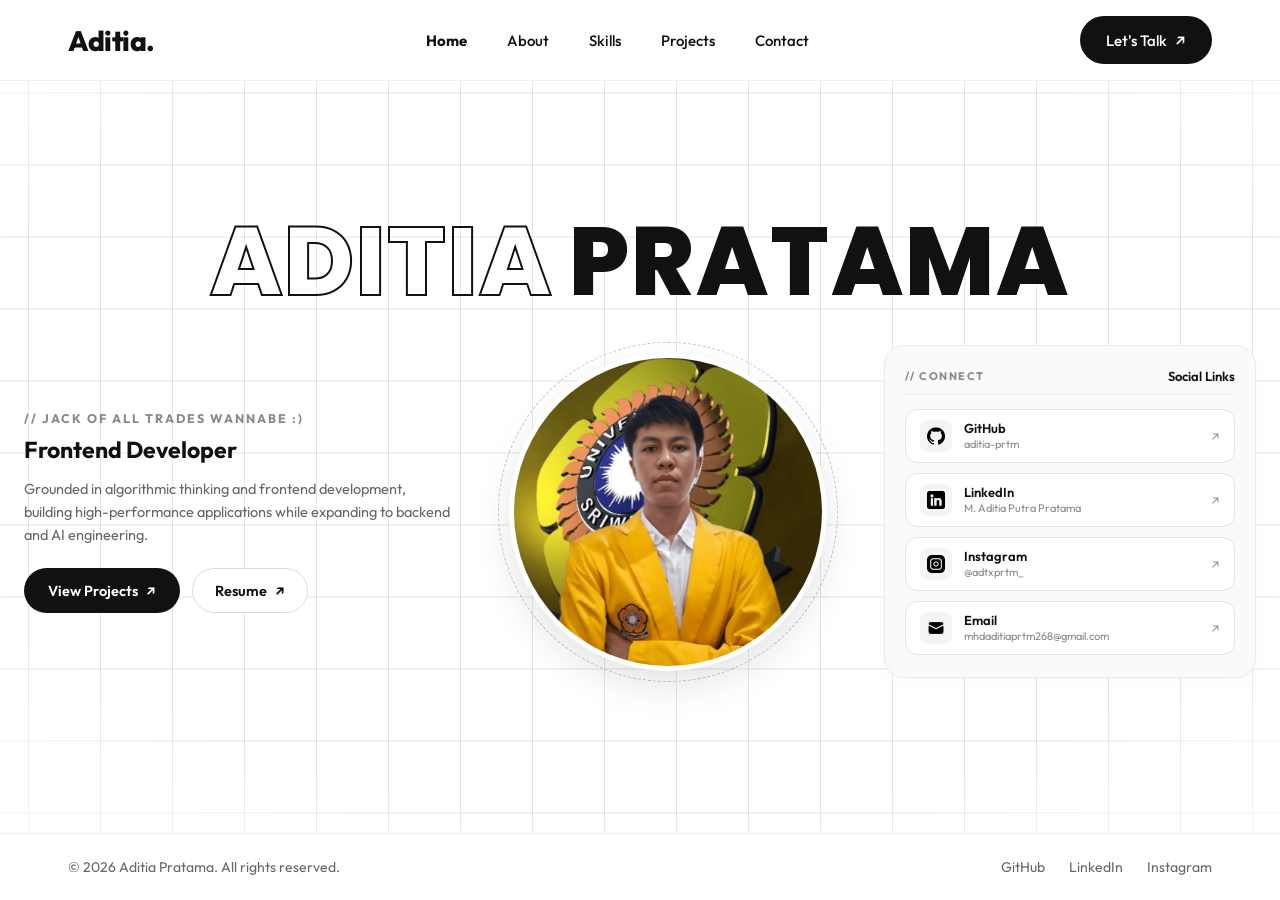
==== commit 7cb09c87: "chore: update hero-social-card information" ====
--- a/index.html
+++ b/index.html
@@ -87,7 +87,7 @@
                         </div>
                         <div class="hero-social-info">
                             <span class="hero-social-name">GitHub</span>
-                            <span class="hero-social-handle">@aditia-prtm</span>
+                            <span class="hero-social-handle">aditia-prtm</span>
                         </div>
                         <span class="hero-social-arrow">&#8599;</span>
                     </a>
@@ -98,7 +98,7 @@
                         </div>
                         <div class="hero-social-info">
                             <span class="hero-social-name">LinkedIn</span>
-                            <span class="hero-social-handle">Aditia Pratama</span>
+                            <span class="hero-social-handle">M. Aditia Putra Pratama</span>
                         </div>
                         <span class="hero-social-arrow">&#8599;</span>
                     </a>
@@ -120,7 +120,7 @@
                         </div>
                         <div class="hero-social-info">
                             <span class="hero-social-name">Email</span>
-                            <span class="hero-social-handle">Send Message</span>
+                            <span class="hero-social-handle">mhdaditiaprtm268@gmail.com</span>
                         </div>
                         <span class="hero-social-arrow">&#8599;</span>
                     </a>
--- a/css/style.css
+++ b/css/style.css
@@ -919,28 +919,11 @@
     padding: 7px;
 }
 
-.skill-icon-badge.text-badge {
-    background-color: #111111;
-    color: #ffffff;
-    border: none;
-    padding: 0;
-}
-
 .skill-icon-img {
     width: 100%;
     height: 100%;
     object-fit: contain;
     display: block;
-}
-
-.skill-level-tag {
-    font-size: 12px;
-    font-weight: 600;
-    padding: 4px 12px;
-    border-radius: 20px;
-    background-color: #f6f6f6;
-    color: #555555;
-    border: 1px solid #e8e8e8;
 }
 
 .skill-name {
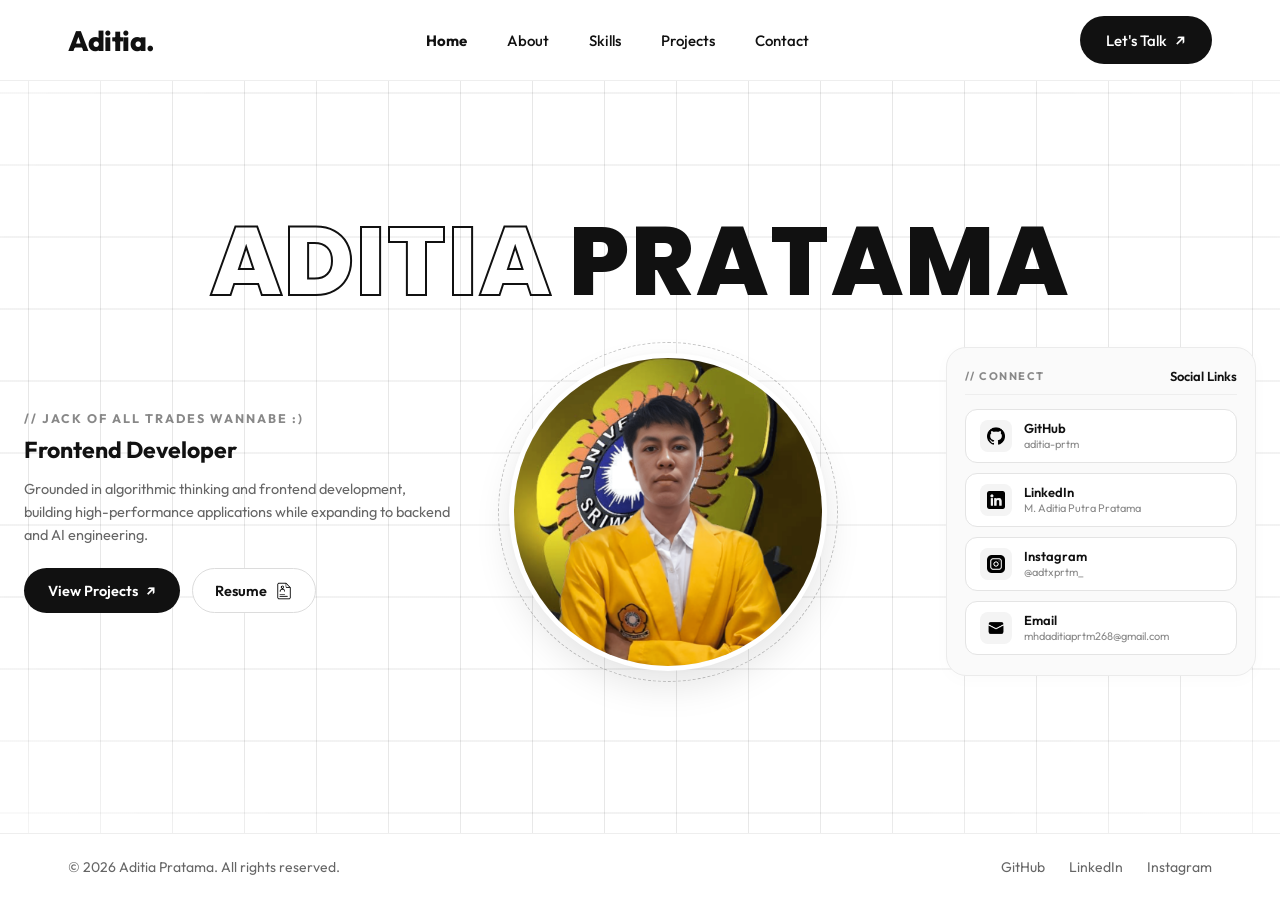
==== commit 9691fc80: "feat: add resume icon" ====
--- a/index.html
+++ b/index.html
@@ -58,7 +58,7 @@
                     </a>
                     <a href="https://drive.google.com/file/d/1J842grmhWYJZO-Dvr_2c-lr3bEbLRg1m/view?usp=sharing"
                         class="btn-hero-secondary" target="_blank" rel="noopener noreferrer">
-                        Resume <span class="arrow">&#8599;</span>
+                        Resume <img src="img/socials/resume.png" alt="" class="social-icon">
                     </a>
                 </div>
             </div>
@@ -89,7 +89,6 @@
                             <span class="hero-social-name">GitHub</span>
                             <span class="hero-social-handle">aditia-prtm</span>
                         </div>
-                        <span class="hero-social-arrow">&#8599;</span>
                     </a>
 
                     <a href="https://www.linkedin.com/in/m-aditia-putra-pratama-a3b0bb376/" class="hero-social-card" target="_blank" rel="noopener noreferrer">
@@ -100,7 +99,6 @@
                             <span class="hero-social-name">LinkedIn</span>
                             <span class="hero-social-handle">M. Aditia Putra Pratama</span>
                         </div>
-                        <span class="hero-social-arrow">&#8599;</span>
                     </a>
 
                     <a href="https://www.instagram.com/adtxprtm_" class="hero-social-card" target="_blank" rel="noopener noreferrer">
@@ -111,7 +109,6 @@
                             <span class="hero-social-name">Instagram</span>
                             <span class="hero-social-handle">@adtxprtm_</span>
                         </div>
-                        <span class="hero-social-arrow">&#8599;</span>
                     </a>
 
                     <a href="mailto:mhdaditiaprtm268@gmail.com" class="hero-social-card">
@@ -122,7 +119,6 @@
                             <span class="hero-social-name">Email</span>
                             <span class="hero-social-handle">mhdaditiaprtm268@gmail.com</span>
                         </div>
-                        <span class="hero-social-arrow">&#8599;</span>
                     </a>
                 </div>
             </div>
--- a/css/style.css
+++ b/css/style.css
@@ -313,11 +313,14 @@
     background-color: #fafafa;
     border: 1px solid #ebebeb;
     border-radius: 20px;
-    padding: 22px 20px;
+    padding: 20px 18px;
     display: flex;
     flex-direction: column;
     box-shadow: 0 4px 18px rgba(0, 0, 0, 0.02);
     animation: reveal-right 0.7s 0.35s ease-out both;
+    max-width: 310px;
+    width: 100%;
+    justify-self: end;
 }
 
 .connect-header {
@@ -393,17 +396,6 @@
 .hero-social-handle {
     font-size: 11px;
     color: #888888;
-}
-
-.hero-social-arrow {
-    font-size: 13px;
-    color: #999999;
-    transition: transform 0.25s ease, color 0.25s ease;
-}
-
-.hero-social-card:hover .hero-social-arrow {
-    color: #111111;
-    transform: translate(2px, -2px);
 }
 
 .btn-collab {
@@ -1554,7 +1546,7 @@
 
     /* Hero section tablet */
     .hero {
-        padding: 96px 28px 36px;
+        padding: 120px 28px 36px;
     }
 
     .hero-title {
@@ -1695,7 +1687,7 @@
     }
 
     .hero {
-        padding: 86px 18px 28px;
+        padding: 110px 18px 28px;
     }
 
     .hero-title {
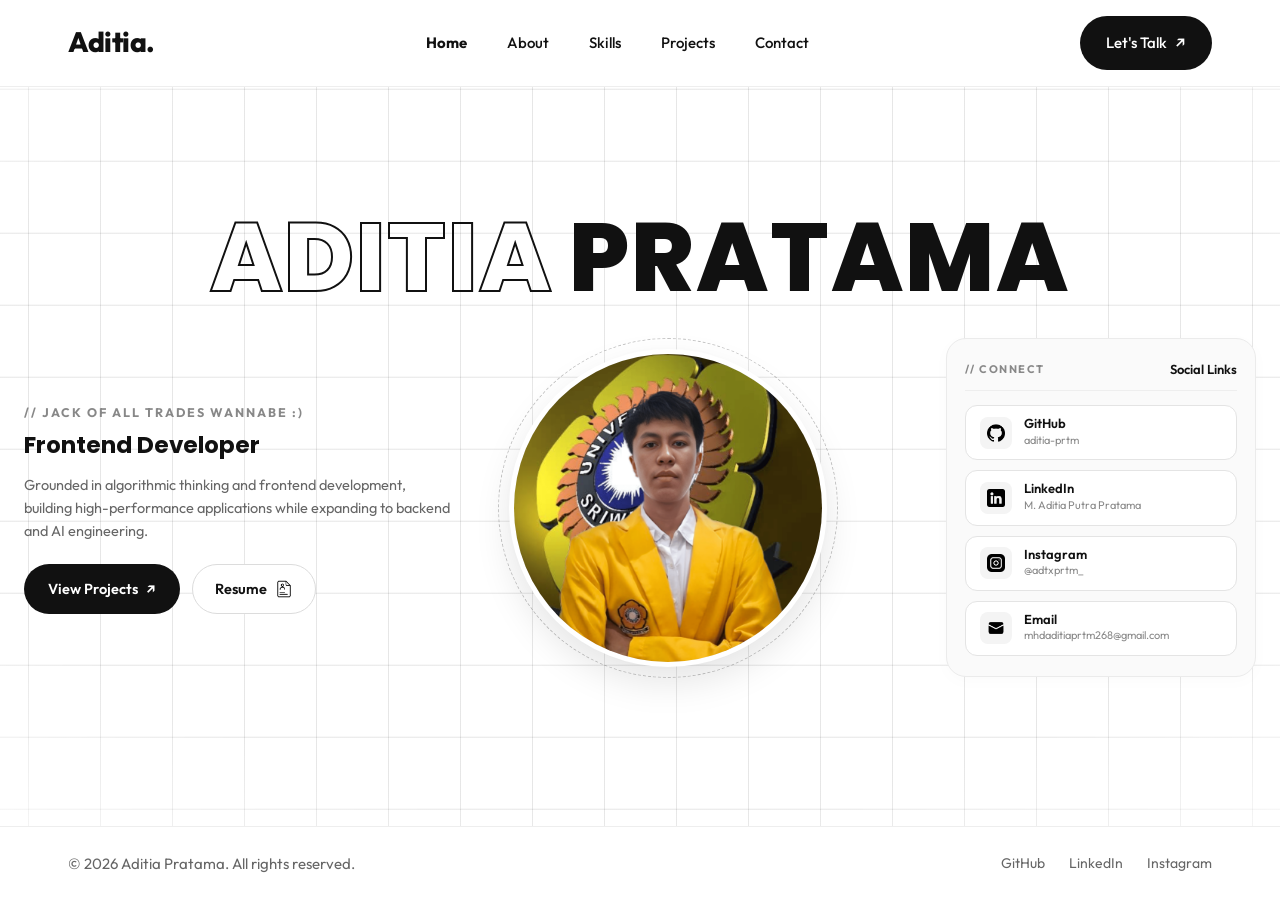
==== commit ff32277f: "chore: implement all css selector and refinement" ====
--- a/index.html
+++ b/index.html
@@ -5,6 +5,7 @@
     <meta charset="UTF-8">
     <meta name="viewport" content="width=device-width, initial-scale=1.0">
     <title>Aditia Pratama - Frontend Developer</title>
+    <link rel="icon" href="img/favicon.png" type="image/png">
     <link rel="stylesheet" href="css/style.css">
     <link rel="preconnect" href="https://fonts.googleapis.com">
     <link rel="preconnect" href="https://fonts.gstatic.com" crossorigin>
@@ -15,7 +16,7 @@
 
 <body>
     <!-- ===== NAVBAR ===== -->
-    <header class="navbar">
+    <header class="navbar" id="header">
         <input type="checkbox" id="nav-toggle" class="nav-toggle">
         <a href="index.html" class="nav-brand">Aditia.</a>
 
@@ -126,7 +127,7 @@
     </section>
 
     <!-- ===== FOOTER ===== -->
-    <footer class="footer">
+    <footer class="footer" id="footer">
         <div class="footer-container">
             <p class="footer-copy">&copy; 2026 Aditia Pratama. All rights reserved.</p>
             <div class="footer-links">
--- a/css/style.css
+++ b/css/style.css
@@ -1,5 +1,18 @@
+/* ==========================================================================
+   PORTFOLIO STYLESHEET - ADITIA PRATAMA
+   --------------------------------------------------------------------------
+   Demonstrasi Penggunaan Selector CSS:
+   a) Element selector      : body, h1, h2, h3, p, a, img, button, input, textarea, header, footer, nav, section, article, aside
+   b) Class selector        : .navbar, .card, .highlight, .hero-title, .stat-card, .skill-card, .project-card, .btn-talk
+   c) ID selector           : #header, #footer, #nav-toggle, #contact-form, #contact-name, #contact-email, #contact-subject, #contact-message, #form-status
+   d) Descendant selector   : header nav a, .nav-menu a, .footer-links a, .contact-form .form-row, .skills-grid .skill-card, .projects-grid .project-card
+   e) Group selector        : h1, h2, h3 / input, textarea / .btn-hero-primary, .btn-hero-secondary / .btn-collab, .btn-talk
+   f) Pseudo-class selector : a:hover, button:active, input:focus, .nav-toggle:checked, .menu-toggle span:nth-child(1), .stat-card:hover
+   g) Attribute selector    : input[type="text"], input[type="email"], input[type="checkbox"], a[target="_blank"], button[type="submit"]
+   ========================================================================== */
+
 /* ========================================
-   Reset & Base
+   1. RESET, BASE & ELEMENT SELECTORS (a, e)
    ======================================== */
 * {
     margin: 0;
@@ -7,6 +20,11 @@
     box-sizing: border-box;
 }
 
+html {
+    scroll-behavior: smooth;
+}
+
+/* [a) Element Selector: body] */
 body {
     font-family: "Outfit", "Poppins", "Montserrat", Arial, Helvetica, sans-serif;
     background-color: #ffffff;
@@ -15,31 +33,154 @@
     min-height: 100vh;
     display: flex;
     flex-direction: column;
-}
-
+    line-height: 1.6;
+}
+
+/* [e) Group Selector: h1, h2, h3, h4, h5, h6] */
+h1,
+h2,
+h3,
+h4,
+h5,
+h6 {
+    font-family: "Poppins", "Outfit", "Montserrat", Arial, Helvetica, sans-serif;
+    color: #111111;
+    line-height: 1.25;
+}
+
+/* [a) Element Selector: h1] */
+h1 {
+    font-weight: 800;
+}
+
+/* [a) Element Selector: h2] */
+h2 {
+    font-weight: 700;
+}
+
+/* [a) Element Selector: h3] */
+h3 {
+    font-weight: 700;
+}
+
+/* [a) Element Selector: p] */
+p {
+    color: #666666;
+    font-size: 15px;
+    line-height: 1.7;
+}
+
+/* [a) Element Selector: a] */
 a {
     text-decoration: none;
     color: inherit;
+    transition: color 0.25s ease, opacity 0.25s ease;
+}
+
+/* [a) Element Selector: img] */
+img {
+    max-width: 100%;
+    display: block;
+}
+
+/* [a) Element Selector: button] */
+button {
+    font-family: inherit;
+    border: none;
+    background: none;
+    cursor: pointer;
+}
+
+/* [e) Group Selector: input, textarea] */
+input,
+textarea {
+    font-family: inherit;
+    font-size: 14px;
+    color: #111111;
+    outline: none;
+}
+
+/* [e) Group Selector: header, footer, nav, section, article, aside] */
+header,
+footer,
+nav,
+section,
+article,
+aside {
+    display: block;
 }
 
 /* ========================================
-   Navigation
+   2. REUSABLE UTILITIES & CLASS SELECTORS (b)
    ======================================== */
+/* [b) Class Selector: .card] */
+.card {
+    background-color: #ffffff;
+    border: 1px solid #e0e0e0;
+    border-radius: 20px;
+    transition: transform 0.25s ease, border-color 0.25s ease, box-shadow 0.25s ease;
+}
+
+/* [b) Class Selector: .highlight] */
+.highlight {
+    color: #111111;
+    font-weight: 700;
+}
+
+.text-green {
+    color: #2ecc71;
+}
+
+.outline-text {
+    color: transparent;
+    -webkit-text-stroke: 2px #111111;
+}
+
+.solid-text {
+    color: #111111;
+}
+
+.social-icon {
+    width: 18px;
+    height: 18px;
+    object-fit: contain;
+    display: inline-block;
+    flex-shrink: 0;
+}
+
+/* ========================================
+   3. NAVIGATION & HEADER (#header, ID & Descendant) (b, c, d, f, g)
+   ======================================== */
+/* [c) ID Selector: #header] */
+#header {
+    position: fixed;
+    top: 0;
+    left: 0;
+    width: 100%;
+    z-index: 1000;
+    display: flex;
+    align-items: center;
+    justify-content: space-between;
+    padding: 16px 68px;
+    background-color: #ffffff;
+    border-bottom: 1px solid #eeeeee;
+}
+
+/* [b) Class Selector: .navbar] */
 .navbar {
     position: fixed;
     top: 0;
     left: 0;
     width: 100%;
     z-index: 1000;
-    display: flex;
-    align-items: center;
-    justify-content: space-between;
-    padding: 16px 68px;
-    background-color: #ffffff;
-    border-bottom: 1px solid #eeeeee;
-}
-
-.nav-toggle,
+}
+
+/* [c) ID Selector: #nav-toggle & g) Attribute Selector: input[type="checkbox"]] */
+#nav-toggle,
+input[type="checkbox"].nav-toggle {
+    display: none;
+}
+
 .menu-toggle {
     display: none;
 }
@@ -55,6 +196,7 @@
     transition: opacity 0.25s ease, transform 0.25s ease;
 }
 
+/* [f) Pseudo-class Selector: .nav-brand:hover] */
 .nav-brand:hover {
     opacity: 0.75;
     transform: translateY(-1px);
@@ -68,6 +210,8 @@
     font-weight: 500;
 }
 
+/* [d) Descendant Selector: header nav a / .nav-menu a] */
+header nav a,
 .nav-menu a {
     display: flex;
     align-items: center;
@@ -75,19 +219,27 @@
     transition: color 0.25s ease, transform 0.25s ease;
 }
 
+/* [f) Pseudo-class Selector: .nav-menu a:hover] */
 .nav-menu a:hover {
     color: #777777;
     transform: translateY(-2px);
 }
 
+/* [f) Pseudo-class Selector: .nav-menu a.active] */
 .nav-menu a.active {
     font-weight: 700;
     color: #111111;
 }
 
+/* ========================================
+   4. BUTTONS & INTERACTION (b, e, f, g)
+   ======================================== */
+/* [e) Group Selector: .btn-collab, .btn-talk] */
+.btn-collab,
 .btn-talk {
-    display: flex;
-    align-items: center;
+    display: inline-flex;
+    align-items: center;
+    justify-content: center;
     gap: 8px;
     border: none;
     background-color: #111111;
@@ -97,15 +249,39 @@
     font-family: inherit;
     font-size: 15px;
     font-weight: 500;
-    transition: transform 0.25s ease, background-color 0.25s ease;
-}
-
-.btn-talk .arrow {
+    cursor: pointer;
+    transition: transform 0.25s ease, background-color 0.25s ease, box-shadow 0.25s ease;
+}
+
+/* [e) Group Selector + f) Pseudo-class Selector: .btn-collab:hover, .btn-talk:hover] */
+.btn-collab:hover,
+.btn-talk:hover {
+    background-color: #333333;
+    transform: translateY(-3px);
+    box-shadow: 0 8px 20px rgba(0, 0, 0, 0.12);
+}
+
+/* [f) Pseudo-class Selector: button:active] */
+button:active,
+.btn-collab:active,
+.btn-talk:active,
+.btn-hero-primary:active,
+.btn-hero-secondary:active {
+    transform: scale(0.97);
+}
+
+.btn-talk .arrow,
+.btn-collab .arrow {
     font-size: 16px;
 }
 
+.btn-full {
+    width: 100%;
+    justify-content: center;
+}
+
 /* ========================================
-   Hero
+   5. HERO SECTION (a, b, d, e, f)
    ======================================== */
 .hero {
     position: relative;
@@ -117,7 +293,6 @@
     overflow: hidden;
 }
 
-/* Tech Line Grid Background (No Dots) */
 .hero::before {
     content: "";
     position: absolute;
@@ -133,6 +308,7 @@
     z-index: 0;
 }
 
+/* [b) Class Selector: .hero-title] */
 .hero-title {
     position: relative;
     z-index: 2;
@@ -140,7 +316,6 @@
     flex-wrap: wrap;
     justify-content: center;
     gap: 16px;
-    font-family: "Poppins", "Outfit", "Montserrat", Arial, Helvetica, sans-serif;
     font-size: clamp(52px, 7.5vw, 110px);
     line-height: 1;
     font-weight: 800;
@@ -149,16 +324,6 @@
     animation: reveal-down 0.7s 0.1s ease-out both;
 }
 
-.outline-text {
-    color: transparent;
-    -webkit-text-stroke: 2px #111111;
-}
-
-.solid-text {
-    color: #111111;
-}
-
-/* Hero Main Layout */
 .hero-main-layout {
     position: relative;
     z-index: 2;
@@ -171,7 +336,7 @@
     margin: 32px auto 0;
 }
 
-/* Left Card: Intro, CTAs, Highlights */
+/* Left Hero Intro */
 .hero-intro-card {
     display: flex;
     flex-direction: column;
@@ -202,6 +367,8 @@
     margin-bottom: 22px;
 }
 
+/* [d) Descendant Selector: .hero-intro-card .hero-cta-buttons] */
+.hero-intro-card .hero-cta-buttons,
 .hero-cta-buttons {
     display: flex;
     flex-wrap: wrap;
@@ -209,46 +376,45 @@
     margin-bottom: 0;
 }
 
-.btn-hero-primary {
+/* [e) Group Selector: .btn-hero-primary, .btn-hero-secondary] */
+.btn-hero-primary,
+.btn-hero-secondary {
     display: inline-flex;
     align-items: center;
     justify-content: center;
     gap: 8px;
-    background-color: #111111;
-    color: #ffffff;
     padding: 12px 24px;
     border-radius: 30px;
     font-size: 14.5px;
     font-weight: 600;
-    transition: transform 0.25s ease, background-color 0.25s ease;
-}
-
+    transition: transform 0.25s ease, background-color 0.25s ease, border-color 0.25s ease;
+}
+
+.btn-hero-primary {
+    background-color: #111111;
+    color: #ffffff;
+}
+
+/* [f) Pseudo-class Selector: .btn-hero-primary:hover] */
 .btn-hero-primary:hover {
     background-color: #333333;
     transform: translateY(-2px);
 }
 
 .btn-hero-secondary {
-    display: inline-flex;
-    align-items: center;
-    justify-content: center;
-    gap: 8px;
     background-color: #ffffff;
     color: #111111;
     border: 1px solid #dcdcdc;
     padding: 12px 22px;
-    border-radius: 30px;
-    font-size: 14.5px;
-    font-weight: 600;
-    transition: transform 0.25s ease, border-color 0.25s ease;
-}
-
+}
+
+/* [f) Pseudo-class Selector: .btn-hero-secondary:hover] */
 .btn-hero-secondary:hover {
     border-color: #111111;
     transform: translateY(-2px);
 }
 
-/* Center Avatar Area - STRICTLY CIRCULAR PHOTO */
+/* Center Avatar Area */
 .hero-avatar-area {
     position: relative;
     width: 340px;
@@ -295,6 +461,7 @@
     position: relative;
 }
 
+/* [d) Descendant Selector: .hero-photo img] */
 .hero-photo img {
     width: 100%;
     height: 100%;
@@ -304,11 +471,12 @@
     transition: transform 0.4s ease;
 }
 
+/* [d) Descendant Selector + f) Pseudo-class: .hero-photo:hover img] */
 .hero-photo:hover img {
     transform: scale(1.07);
 }
 
-/* Right: Connect Card */
+/* Right Connect Card */
 .hero-connect-card {
     background-color: #fafafa;
     border: 1px solid #ebebeb;
@@ -363,6 +531,7 @@
     transition: transform 0.25s ease, border-color 0.25s ease, box-shadow 0.25s ease;
 }
 
+/* [f) Pseudo-class Selector: .hero-social-card:hover] */
 .hero-social-card:hover {
     border-color: #111111;
     transform: translateX(4px);
@@ -398,29 +567,7 @@
     color: #888888;
 }
 
-.btn-collab {
-    display: inline-flex;
-    align-items: center;
-    justify-content: center;
-    gap: 8px;
-    border: none;
-    background-color: #111111;
-    color: #ffffff;
-    padding: 14px 26px;
-    border-radius: 30px;
-    font-family: inherit;
-    font-size: 15px;
-    font-weight: 500;
-    cursor: pointer;
-    transition: transform 0.25s ease, background-color 0.25s ease;
-}
-
-.btn-collab:hover,
-.btn-talk:hover {
-    background-color: #333333;
-    transform: translateY(-3px);
-}
-
+/* Social Link Pill */
 .social-link {
     display: flex;
     align-items: center;
@@ -435,6 +582,7 @@
     transition: transform 0.25s ease, border-color 0.25s ease;
 }
 
+/* [f) Pseudo-class Selector: .social-link:hover] */
 .social-link:hover {
     border-color: #111111;
     transform: translateX(-6px);
@@ -445,6 +593,7 @@
     font-weight: 700;
 }
 
+/* [e) Group Selector + d) Descendant: .social-icon, .social-link img] */
 .social-icon,
 .social-link img {
     width: 18px;
@@ -455,8 +604,18 @@
 }
 
 /* ========================================
-   Footer
+   6. FOOTER SECTION (#footer, ID & Descendant) (c, d, f)
    ======================================== */
+/* [c) ID Selector: #footer] */
+#footer {
+    position: relative;
+    border-top: 1px solid #eeeeee;
+    padding: 24px 68px;
+    background-color: #ffffff;
+    margin-top: auto;
+}
+
+/* [b) Class Selector: .footer] */
 .footer {
     position: relative;
     border-top: 1px solid #eeeeee;
@@ -483,21 +642,24 @@
     gap: 24px;
 }
 
+/* [d) Descendant Selector: .footer-links a / #footer .footer-links a] */
+#footer .footer-links a,
 .footer-links a {
     color: #666666;
     transition: color 0.25s ease;
 }
 
+/* [f) Pseudo-class Selector: .footer-links a:hover] */
 .footer-links a:hover {
     color: #111111;
 }
 
 /* ========================================
-   Inner Pages Shared Styles
+   7. INNER PAGES SHARED STYLES (b, d)
    ======================================== */
 .page-main {
     flex: 1;
-    padding-top: 73px; /* Header height offset */
+    padding-top: 73px;
     display: flex;
     flex-direction: column;
 }
@@ -540,7 +702,6 @@
 .page-title {
     position: relative;
     z-index: 1;
-    font-family: "Poppins", "Outfit", "Montserrat", Arial, Helvetica, sans-serif;
     font-size: clamp(40px, 6.5vw, 76px);
     line-height: 1.1;
     font-weight: 800;
@@ -560,7 +721,7 @@
 }
 
 /* ========================================
-   About Page Layout
+   8. ABOUT PAGE LAYOUT (b, d, f)
    ======================================== */
 .about-container {
     max-width: 1240px;
@@ -573,7 +734,6 @@
     align-items: start;
 }
 
-/* Left: Profile Card */
 .about-profile-card {
     background-color: #ffffff;
     border: 1px solid #e0e0e0;
@@ -603,6 +763,7 @@
     box-shadow: 0 8px 24px rgba(0, 0, 0, 0.08);
 }
 
+/* [d) Descendant Selector: .about-photo img] */
 .about-photo img {
     width: 100%;
     height: 100%;
@@ -611,6 +772,7 @@
     transition: transform 0.4s ease;
 }
 
+/* [f) Pseudo-class Selector: .about-photo:hover img] */
 .about-photo:hover img {
     transform: scale(1.08);
 }
@@ -655,16 +817,6 @@
     color: #111111;
 }
 
-.text-green {
-    color: #2ecc71;
-}
-
-.btn-full {
-    width: 100%;
-    justify-content: center;
-}
-
-/* Right: Content */
 .about-content {
     display: flex;
     flex-direction: column;
@@ -708,6 +860,7 @@
     gap: 16px;
 }
 
+/* [b) Class Selector: .stat-card] */
 .stat-card {
     background-color: #fafafa;
     border: 1px solid #eeeeee;
@@ -719,6 +872,7 @@
     transition: transform 0.25s ease, border-color 0.25s ease, box-shadow 0.25s ease;
 }
 
+/* [f) Pseudo-class Selector: .stat-card:hover] */
 .stat-card:hover {
     transform: translateY(-4px);
     border-color: #111111;
@@ -757,6 +911,7 @@
     transition: transform 0.25s ease, border-color 0.25s ease, box-shadow 0.25s ease;
 }
 
+/* [f) Pseudo-class Selector: .pillar-card:hover] */
 .pillar-card:hover {
     transform: translateY(-4px);
     border-color: #111111;
@@ -815,7 +970,7 @@
 }
 
 /* ========================================
-   Skills Page Layout
+   9. SKILLS PAGE LAYOUT (b, d, f)
    ======================================== */
 .skills-page-container {
     max-width: 1240px;
@@ -863,12 +1018,14 @@
     color: #666666;
 }
 
+/* [d) Descendant Selector: .skills-grid .skill-card] */
 .skills-grid {
     display: grid;
     grid-template-columns: repeat(3, 1fr);
     gap: 20px;
 }
 
+/* [b) Class Selector: .skill-card] */
 .skill-card {
     background-color: #ffffff;
     border: 1px solid #e0e0e0;
@@ -880,6 +1037,7 @@
     transition: transform 0.25s ease, border-color 0.25s ease, box-shadow 0.25s ease;
 }
 
+/* [f) Pseudo-class Selector: .skill-card:hover] */
 .skill-card:hover {
     transform: translateY(-4px);
     border-color: #111111;
@@ -1004,6 +1162,7 @@
     display: block;
 }
 
+/* [f) Pseudo-class Selector: .chip:hover] */
 .chip:hover {
     transform: translateY(-2px);
     border-color: #111111;
@@ -1011,7 +1170,7 @@
 }
 
 /* ========================================
-   Projects Page Layout
+   10. PROJECTS PAGE LAYOUT (b, d, f)
    ======================================== */
 .projects-page-container {
     max-width: 1240px;
@@ -1049,12 +1208,14 @@
     letter-spacing: 0.5px;
 }
 
+/* [d) Descendant Selector: .projects-grid .project-card] */
 .projects-grid {
     display: grid;
     grid-template-columns: repeat(2, minmax(0, 1fr));
     gap: 24px;
 }
 
+/* [b) Class Selector: .project-card] */
 .project-card {
     display: flex;
     flex-direction: column;
@@ -1065,6 +1226,7 @@
     transition: transform 0.25s ease, border-color 0.25s ease, box-shadow 0.25s ease;
 }
 
+/* [f) Pseudo-class Selector: .project-card:hover] */
 .project-card:hover {
     transform: translateY(-5px);
     border-color: #111111;
@@ -1088,6 +1250,7 @@
     transition: transform 0.45s ease;
 }
 
+/* [d) Descendant Selector + f) Pseudo-class: .project-card:hover .project-image] */
 .project-card:hover .project-image {
     transform: scale(1.04);
 }
@@ -1183,6 +1346,7 @@
     color: #111111;
 }
 
+/* [f) Pseudo-class Selector: .btn-project-code:hover] */
 .btn-project-code:hover {
     border-color: #111111;
     transform: translateY(-2px);
@@ -1210,6 +1374,7 @@
     color: #ffffff;
 }
 
+/* [f) Pseudo-class Selector: .btn-project-demo:hover] */
 .btn-project-demo:hover {
     background-color: #333333;
     transform: translateY(-2px);
@@ -1224,7 +1389,7 @@
 }
 
 /* ========================================
-   Contact Page Layout
+   11. CONTACT PAGE & FORMS (a, b, c, d, e, f, g)
    ======================================== */
 .contact-container {
     max-width: 1240px;
@@ -1268,6 +1433,7 @@
     transition: border-color 0.25s ease, transform 0.25s ease, box-shadow 0.25s ease;
 }
 
+/* [f) Pseudo-class Selector: a.contact-method:hover] */
 a.contact-method:hover {
     border-color: #111111;
     transform: translateY(-2px);
@@ -1305,6 +1471,7 @@
     transform: translateY(-3px);
 }
 
+/* [b) Class Selector: .contact-form-card] */
 .contact-form-card {
     background-color: #ffffff;
     border: 1px solid #e0e0e0;
@@ -1329,18 +1496,24 @@
     line-height: 1.6;
 }
 
+/* [c) ID Selector: #contact-form & b) Class Selector: .contact-form] */
+#contact-form,
 .contact-form {
     display: flex;
     flex-direction: column;
     gap: 18px;
 }
 
+/* [d) Descendant Selector: .contact-form .form-row] */
+.contact-form .form-row,
 .form-row {
     display: grid;
     grid-template-columns: 1fr 1fr;
     gap: 16px;
 }
 
+/* [d) Descendant Selector: .contact-form .form-field] */
+.contact-form .form-field,
 .form-field {
     display: flex;
     flex-direction: column;
@@ -1350,6 +1523,9 @@
     color: #111111;
 }
 
+/* [g) Attribute Selectors: input[type="text"], input[type="email"] & e) Group Selector] */
+input[type="text"],
+input[type="email"],
 .form-field input,
 .form-field textarea {
     width: 100%;
@@ -1365,16 +1541,27 @@
     transition: border-color 0.25s ease, background-color 0.25s ease, box-shadow 0.25s ease;
 }
 
-.form-field input::placeholder,
-.form-field textarea::placeholder {
-    color: #999999;
-}
-
+/* [c) ID Selectors for form fields] */
+#contact-name,
+#contact-email,
+#contact-subject,
+#contact-message {
+    width: 100%;
+}
+
+/* [f) Pseudo-class Selector + g) Attribute Selector: input[type="text"]:focus, input[type="email"]:focus] */
+input[type="text"]:focus,
+input[type="email"]:focus,
 .form-field input:focus,
 .form-field textarea:focus {
     border-color: #111111;
     background-color: #ffffff;
     box-shadow: 0 0 0 3px rgba(17, 17, 17, 0.06);
+}
+
+.form-field input::placeholder,
+.form-field textarea::placeholder {
+    color: #999999;
 }
 
 .form-message {
@@ -1385,6 +1572,8 @@
     line-height: 1.6;
 }
 
+/* [c) ID Selector: #form-status] */
+#form-status,
 .form-status {
     min-height: 20px;
     font-size: 13px;
@@ -1396,15 +1585,24 @@
     margin-top: 4px;
 }
 
+/* [g) Attribute Selector: button[type="submit"]] */
+button[type="submit"] {
+    cursor: pointer;
+}
+
+/* [g) Attribute Selector: a[target="_blank"]] */
+a[target="_blank"] {
+    cursor: pointer;
+}
+
 /* ========================================
-   Animations
+   12. ANIMATIONS
    ======================================== */
 @keyframes reveal-down {
     from {
         opacity: 0;
         transform: translateY(-24px);
     }
-
     to {
         opacity: 1;
         transform: translateY(0);
@@ -1415,7 +1613,6 @@
     from {
         opacity: 0;
     }
-
     to {
         opacity: 1;
     }
@@ -1426,7 +1623,6 @@
     100% {
         transform: translateY(0);
     }
-
     50% {
         transform: translateY(-12px);
     }
@@ -1437,7 +1633,6 @@
         opacity: 0;
         transform: translateX(-28px);
     }
-
     to {
         opacity: 1;
         transform: translateX(0);
@@ -1449,7 +1644,6 @@
         opacity: 0;
         transform: translateX(28px);
     }
-
     to {
         opacity: 1;
         transform: translateX(0);
@@ -1468,9 +1662,10 @@
 }
 
 /* ========================================
-   Responsive (Tablet & Mobile)
+   13. RESPONSIVE MEDIA QUERIES (f, g)
    ======================================== */
 @media (max-width: 992px) {
+    #header,
     .navbar {
         padding: 20px 32px;
     }
@@ -1528,6 +1723,7 @@
         transform: none;
     }
 
+    /* [f) Pseudo-class: :checked and :nth-child] */
     .nav-toggle:checked ~ .nav-menu {
         display: flex;
     }
@@ -1603,6 +1799,7 @@
         transform: translateY(-3px);
     }
 
+    #footer,
     .footer {
         padding: 20px 32px;
     }
@@ -1672,6 +1869,7 @@
 }
 
 @media (max-width: 600px) {
+    #header,
     .navbar {
         padding: 16px 20px;
     }
@@ -1833,6 +2031,7 @@
         justify-content: center;
     }
 
+    #footer,
     .footer {
         padding: 18px 20px;
     }
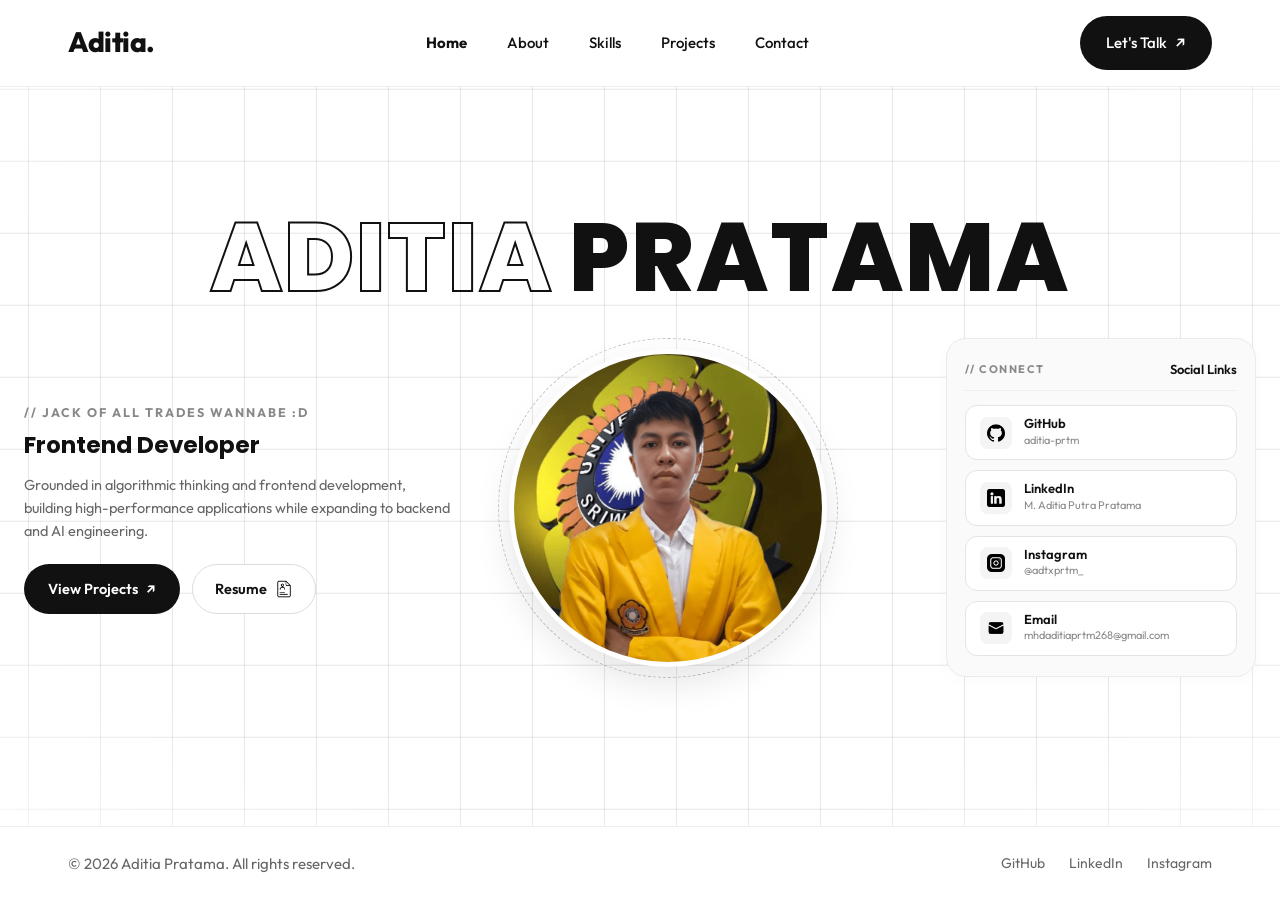
==== commit 03696e91: "feat: add skills card" ====
--- a/index.html
+++ b/index.html
@@ -47,7 +47,7 @@
         <div class="hero-main-layout">
             <!-- Left: Bio, CTAs & Quick Highlights -->
             <div class="hero-intro-card">
-                <div class="hero-role-tag">// Jack of All Trades Wannabe :)</div>
+                <div class="hero-role-tag">// Jack of All Trades Wannabe :D</div>
                 <h2 class="hero-headline">Frontend Developer</h2>
                 <p class="hero-bio">
                     Grounded in algorithmic thinking and frontend development, building high-performance applications while expanding to backend and AI engineering.
--- a/css/style.css
+++ b/css/style.css
@@ -1,19 +1,4 @@
-/* ==========================================================================
-   PORTFOLIO STYLESHEET - ADITIA PRATAMA
-   --------------------------------------------------------------------------
-   Demonstrasi Penggunaan Selector CSS:
-   a) Element selector      : body, h1, h2, h3, p, a, img, button, input, textarea, header, footer, nav, section, article, aside
-   b) Class selector        : .navbar, .card, .highlight, .hero-title, .stat-card, .skill-card, .project-card, .btn-talk
-   c) ID selector           : #header, #footer, #nav-toggle, #contact-form, #contact-name, #contact-email, #contact-subject, #contact-message, #form-status
-   d) Descendant selector   : header nav a, .nav-menu a, .footer-links a, .contact-form .form-row, .skills-grid .skill-card, .projects-grid .project-card
-   e) Group selector        : h1, h2, h3 / input, textarea / .btn-hero-primary, .btn-hero-secondary / .btn-collab, .btn-talk
-   f) Pseudo-class selector : a:hover, button:active, input:focus, .nav-toggle:checked, .menu-toggle span:nth-child(1), .stat-card:hover
-   g) Attribute selector    : input[type="text"], input[type="email"], input[type="checkbox"], a[target="_blank"], button[type="submit"]
-   ========================================================================== */
-
-/* ========================================
-   1. RESET, BASE & ELEMENT SELECTORS (a, e)
-   ======================================== */
+/* Reset & Base */
 * {
     margin: 0;
     padding: 0;
@@ -24,7 +9,6 @@
     scroll-behavior: smooth;
 }
 
-/* [a) Element Selector: body] */
 body {
     font-family: "Outfit", "Poppins", "Montserrat", Arial, Helvetica, sans-serif;
     background-color: #ffffff;
@@ -36,7 +20,6 @@
     line-height: 1.6;
 }
 
-/* [e) Group Selector: h1, h2, h3, h4, h5, h6] */
 h1,
 h2,
 h3,
@@ -48,42 +31,35 @@
     line-height: 1.25;
 }
 
-/* [a) Element Selector: h1] */
 h1 {
     font-weight: 800;
 }
 
-/* [a) Element Selector: h2] */
 h2 {
     font-weight: 700;
 }
 
-/* [a) Element Selector: h3] */
 h3 {
     font-weight: 700;
 }
 
-/* [a) Element Selector: p] */
 p {
     color: #666666;
     font-size: 15px;
     line-height: 1.7;
 }
 
-/* [a) Element Selector: a] */
 a {
     text-decoration: none;
     color: inherit;
     transition: color 0.25s ease, opacity 0.25s ease;
 }
 
-/* [a) Element Selector: img] */
 img {
     max-width: 100%;
     display: block;
 }
 
-/* [a) Element Selector: button] */
 button {
     font-family: inherit;
     border: none;
@@ -91,7 +67,6 @@
     cursor: pointer;
 }
 
-/* [e) Group Selector: input, textarea] */
 input,
 textarea {
     font-family: inherit;
@@ -100,7 +75,6 @@
     outline: none;
 }
 
-/* [e) Group Selector: header, footer, nav, section, article, aside] */
 header,
 footer,
 nav,
@@ -110,10 +84,7 @@
     display: block;
 }
 
-/* ========================================
-   2. REUSABLE UTILITIES & CLASS SELECTORS (b)
-   ======================================== */
-/* [b) Class Selector: .card] */
+/* Utilities */
 .card {
     background-color: #ffffff;
     border: 1px solid #e0e0e0;
@@ -121,7 +92,6 @@
     transition: transform 0.25s ease, border-color 0.25s ease, box-shadow 0.25s ease;
 }
 
-/* [b) Class Selector: .highlight] */
 .highlight {
     color: #111111;
     font-weight: 700;
@@ -148,10 +118,7 @@
     flex-shrink: 0;
 }
 
-/* ========================================
-   3. NAVIGATION & HEADER (#header, ID & Descendant) (b, c, d, f, g)
-   ======================================== */
-/* [c) ID Selector: #header] */
+/* Navigation & Header */
 #header {
     position: fixed;
     top: 0;
@@ -166,7 +133,6 @@
     border-bottom: 1px solid #eeeeee;
 }
 
-/* [b) Class Selector: .navbar] */
 .navbar {
     position: fixed;
     top: 0;
@@ -175,7 +141,6 @@
     z-index: 1000;
 }
 
-/* [c) ID Selector: #nav-toggle & g) Attribute Selector: input[type="checkbox"]] */
 #nav-toggle,
 input[type="checkbox"].nav-toggle {
     display: none;
@@ -196,7 +161,6 @@
     transition: opacity 0.25s ease, transform 0.25s ease;
 }
 
-/* [f) Pseudo-class Selector: .nav-brand:hover] */
 .nav-brand:hover {
     opacity: 0.75;
     transform: translateY(-1px);
@@ -210,7 +174,6 @@
     font-weight: 500;
 }
 
-/* [d) Descendant Selector: header nav a / .nav-menu a] */
 header nav a,
 .nav-menu a {
     display: flex;
@@ -219,22 +182,17 @@
     transition: color 0.25s ease, transform 0.25s ease;
 }
 
-/* [f) Pseudo-class Selector: .nav-menu a:hover] */
 .nav-menu a:hover {
     color: #777777;
     transform: translateY(-2px);
 }
 
-/* [f) Pseudo-class Selector: .nav-menu a.active] */
 .nav-menu a.active {
     font-weight: 700;
     color: #111111;
 }
 
-/* ========================================
-   4. BUTTONS & INTERACTION (b, e, f, g)
-   ======================================== */
-/* [e) Group Selector: .btn-collab, .btn-talk] */
+/* Buttons */
 .btn-collab,
 .btn-talk {
     display: inline-flex;
@@ -253,7 +211,6 @@
     transition: transform 0.25s ease, background-color 0.25s ease, box-shadow 0.25s ease;
 }
 
-/* [e) Group Selector + f) Pseudo-class Selector: .btn-collab:hover, .btn-talk:hover] */
 .btn-collab:hover,
 .btn-talk:hover {
     background-color: #333333;
@@ -261,7 +218,6 @@
     box-shadow: 0 8px 20px rgba(0, 0, 0, 0.12);
 }
 
-/* [f) Pseudo-class Selector: button:active] */
 button:active,
 .btn-collab:active,
 .btn-talk:active,
@@ -280,9 +236,7 @@
     justify-content: center;
 }
 
-/* ========================================
-   5. HERO SECTION (a, b, d, e, f)
-   ======================================== */
+/* Hero Section */
 .hero {
     position: relative;
     padding: 110px 24px 48px;
@@ -308,7 +262,6 @@
     z-index: 0;
 }
 
-/* [b) Class Selector: .hero-title] */
 .hero-title {
     position: relative;
     z-index: 2;
@@ -336,7 +289,7 @@
     margin: 32px auto 0;
 }
 
-/* Left Hero Intro */
+/* Hero - Intro */
 .hero-intro-card {
     display: flex;
     flex-direction: column;
@@ -367,7 +320,6 @@
     margin-bottom: 22px;
 }
 
-/* [d) Descendant Selector: .hero-intro-card .hero-cta-buttons] */
 .hero-intro-card .hero-cta-buttons,
 .hero-cta-buttons {
     display: flex;
@@ -376,7 +328,6 @@
     margin-bottom: 0;
 }
 
-/* [e) Group Selector: .btn-hero-primary, .btn-hero-secondary] */
 .btn-hero-primary,
 .btn-hero-secondary {
     display: inline-flex;
@@ -395,7 +346,6 @@
     color: #ffffff;
 }
 
-/* [f) Pseudo-class Selector: .btn-hero-primary:hover] */
 .btn-hero-primary:hover {
     background-color: #333333;
     transform: translateY(-2px);
@@ -408,13 +358,12 @@
     padding: 12px 22px;
 }
 
-/* [f) Pseudo-class Selector: .btn-hero-secondary:hover] */
 .btn-hero-secondary:hover {
     border-color: #111111;
     transform: translateY(-2px);
 }
 
-/* Center Avatar Area */
+/* Hero - Avatar */
 .hero-avatar-area {
     position: relative;
     width: 340px;
@@ -461,7 +410,6 @@
     position: relative;
 }
 
-/* [d) Descendant Selector: .hero-photo img] */
 .hero-photo img {
     width: 100%;
     height: 100%;
@@ -471,12 +419,11 @@
     transition: transform 0.4s ease;
 }
 
-/* [d) Descendant Selector + f) Pseudo-class: .hero-photo:hover img] */
 .hero-photo:hover img {
     transform: scale(1.07);
 }
 
-/* Right Connect Card */
+/* Hero - Connect Card */
 .hero-connect-card {
     background-color: #fafafa;
     border: 1px solid #ebebeb;
@@ -531,7 +478,6 @@
     transition: transform 0.25s ease, border-color 0.25s ease, box-shadow 0.25s ease;
 }
 
-/* [f) Pseudo-class Selector: .hero-social-card:hover] */
 .hero-social-card:hover {
     border-color: #111111;
     transform: translateX(4px);
@@ -567,7 +513,6 @@
     color: #888888;
 }
 
-/* Social Link Pill */
 .social-link {
     display: flex;
     align-items: center;
@@ -582,7 +527,6 @@
     transition: transform 0.25s ease, border-color 0.25s ease;
 }
 
-/* [f) Pseudo-class Selector: .social-link:hover] */
 .social-link:hover {
     border-color: #111111;
     transform: translateX(-6px);
@@ -593,7 +537,6 @@
     font-weight: 700;
 }
 
-/* [e) Group Selector + d) Descendant: .social-icon, .social-link img] */
 .social-icon,
 .social-link img {
     width: 18px;
@@ -603,19 +546,8 @@
     flex-shrink: 0;
 }
 
-/* ========================================
-   6. FOOTER SECTION (#footer, ID & Descendant) (c, d, f)
-   ======================================== */
-/* [c) ID Selector: #footer] */
-#footer {
-    position: relative;
-    border-top: 1px solid #eeeeee;
-    padding: 24px 68px;
-    background-color: #ffffff;
-    margin-top: auto;
-}
-
-/* [b) Class Selector: .footer] */
+/* Footer */
+#footer,
 .footer {
     position: relative;
     border-top: 1px solid #eeeeee;
@@ -642,21 +574,17 @@
     gap: 24px;
 }
 
-/* [d) Descendant Selector: .footer-links a / #footer .footer-links a] */
 #footer .footer-links a,
 .footer-links a {
     color: #666666;
     transition: color 0.25s ease;
 }
 
-/* [f) Pseudo-class Selector: .footer-links a:hover] */
 .footer-links a:hover {
     color: #111111;
 }
 
-/* ========================================
-   7. INNER PAGES SHARED STYLES (b, d)
-   ======================================== */
+/* Inner Pages Shared */
 .page-main {
     flex: 1;
     padding-top: 73px;
@@ -720,9 +648,7 @@
     line-height: 1.6;
 }
 
-/* ========================================
-   8. ABOUT PAGE LAYOUT (b, d, f)
-   ======================================== */
+/* About Page */
 .about-container {
     max-width: 1240px;
     width: 100%;
@@ -763,16 +689,15 @@
     box-shadow: 0 8px 24px rgba(0, 0, 0, 0.08);
 }
 
-/* [d) Descendant Selector: .about-photo img] */
 .about-photo img {
     width: 100%;
     height: 100%;
+    display: block;
     object-fit: cover;
     object-position: center top;
     transition: transform 0.4s ease;
 }
 
-/* [f) Pseudo-class Selector: .about-photo:hover img] */
 .about-photo:hover img {
     transform: scale(1.08);
 }
@@ -853,14 +778,12 @@
     line-height: 1.8;
 }
 
-/* Stats Grid */
 .about-stats-grid {
     display: grid;
     grid-template-columns: repeat(3, 1fr);
     gap: 16px;
 }
 
-/* [b) Class Selector: .stat-card] */
 .stat-card {
     background-color: #fafafa;
     border: 1px solid #eeeeee;
@@ -872,7 +795,6 @@
     transition: transform 0.25s ease, border-color 0.25s ease, box-shadow 0.25s ease;
 }
 
-/* [f) Pseudo-class Selector: .stat-card:hover] */
 .stat-card:hover {
     transform: translateY(-4px);
     border-color: #111111;
@@ -893,7 +815,6 @@
     line-height: 1.4;
 }
 
-/* Pillars Grid */
 .pillars-grid {
     display: grid;
     grid-template-columns: repeat(3, 1fr);
@@ -911,7 +832,6 @@
     transition: transform 0.25s ease, border-color 0.25s ease, box-shadow 0.25s ease;
 }
 
-/* [f) Pseudo-class Selector: .pillar-card:hover] */
 .pillar-card:hover {
     transform: translateY(-4px);
     border-color: #111111;
@@ -936,7 +856,6 @@
     line-height: 1.6;
 }
 
-/* CTA Banner */
 .about-cta-banner {
     background-color: #111111;
     color: #ffffff;
@@ -948,15 +867,20 @@
     gap: 24px;
 }
 
+.about-cta-banner .cta-text {
+    color: #ffffff;
+}
+
 .about-cta-banner h4 {
     font-size: 19px;
     font-weight: 700;
+    color: #ffffff;
     margin-bottom: 6px;
 }
 
 .about-cta-banner p {
     font-size: 14px;
-    color: #aaaaaa;
+    color: #ffffff;
 }
 
 .about-cta-banner .btn-talk {
@@ -969,9 +893,7 @@
     background-color: #eeeeee;
 }
 
-/* ========================================
-   9. SKILLS PAGE LAYOUT (b, d, f)
-   ======================================== */
+/* Skills Page */
 .skills-page-container {
     max-width: 1240px;
     width: 100%;
@@ -1018,14 +940,12 @@
     color: #666666;
 }
 
-/* [d) Descendant Selector: .skills-grid .skill-card] */
 .skills-grid {
     display: grid;
     grid-template-columns: repeat(3, 1fr);
     gap: 20px;
 }
 
-/* [b) Class Selector: .skill-card] */
 .skill-card {
     background-color: #ffffff;
     border: 1px solid #e0e0e0;
@@ -1037,7 +957,6 @@
     transition: transform 0.25s ease, border-color 0.25s ease, box-shadow 0.25s ease;
 }
 
-/* [f) Pseudo-class Selector: .skill-card:hover] */
 .skill-card:hover {
     transform: translateY(-4px);
     border-color: #111111;
@@ -1106,7 +1025,6 @@
     border: 1px solid #eeeeee;
 }
 
-/* Skills Learning Spotlight */
 .skills-learning-box {
     background-color: #fafafa;
     border: 1px solid #e0e0e0;
@@ -1162,16 +1080,13 @@
     display: block;
 }
 
-/* [f) Pseudo-class Selector: .chip:hover] */
 .chip:hover {
     transform: translateY(-2px);
     border-color: #111111;
     box-shadow: 0 4px 12px rgba(0, 0, 0, 0.05);
 }
 
-/* ========================================
-   10. PROJECTS PAGE LAYOUT (b, d, f)
-   ======================================== */
+/* Projects Page */
 .projects-page-container {
     max-width: 1240px;
     width: 100%;
@@ -1208,14 +1123,12 @@
     letter-spacing: 0.5px;
 }
 
-/* [d) Descendant Selector: .projects-grid .project-card] */
 .projects-grid {
     display: grid;
     grid-template-columns: repeat(2, minmax(0, 1fr));
     gap: 24px;
 }
 
-/* [b) Class Selector: .project-card] */
 .project-card {
     display: flex;
     flex-direction: column;
@@ -1226,7 +1139,6 @@
     transition: transform 0.25s ease, border-color 0.25s ease, box-shadow 0.25s ease;
 }
 
-/* [f) Pseudo-class Selector: .project-card:hover] */
 .project-card:hover {
     transform: translateY(-5px);
     border-color: #111111;
@@ -1250,7 +1162,6 @@
     transition: transform 0.45s ease;
 }
 
-/* [d) Descendant Selector + f) Pseudo-class: .project-card:hover .project-image] */
 .project-card:hover .project-image {
     transform: scale(1.04);
 }
@@ -1346,7 +1257,6 @@
     color: #111111;
 }
 
-/* [f) Pseudo-class Selector: .btn-project-code:hover] */
 .btn-project-code:hover {
     border-color: #111111;
     transform: translateY(-2px);
@@ -1374,7 +1284,6 @@
     color: #ffffff;
 }
 
-/* [f) Pseudo-class Selector: .btn-project-demo:hover] */
 .btn-project-demo:hover {
     background-color: #333333;
     transform: translateY(-2px);
@@ -1388,9 +1297,7 @@
     margin-top: 48px;
 }
 
-/* ========================================
-   11. CONTACT PAGE & FORMS (a, b, c, d, e, f, g)
-   ======================================== */
+/* Contact Page */
 .contact-container {
     max-width: 1240px;
     width: 100%;
@@ -1433,7 +1340,6 @@
     transition: border-color 0.25s ease, transform 0.25s ease, box-shadow 0.25s ease;
 }
 
-/* [f) Pseudo-class Selector: a.contact-method:hover] */
 a.contact-method:hover {
     border-color: #111111;
     transform: translateY(-2px);
@@ -1471,7 +1377,6 @@
     transform: translateY(-3px);
 }
 
-/* [b) Class Selector: .contact-form-card] */
 .contact-form-card {
     background-color: #ffffff;
     border: 1px solid #e0e0e0;
@@ -1496,7 +1401,6 @@
     line-height: 1.6;
 }
 
-/* [c) ID Selector: #contact-form & b) Class Selector: .contact-form] */
 #contact-form,
 .contact-form {
     display: flex;
@@ -1504,7 +1408,6 @@
     gap: 18px;
 }
 
-/* [d) Descendant Selector: .contact-form .form-row] */
 .contact-form .form-row,
 .form-row {
     display: grid;
@@ -1512,7 +1415,6 @@
     gap: 16px;
 }
 
-/* [d) Descendant Selector: .contact-form .form-field] */
 .contact-form .form-field,
 .form-field {
     display: flex;
@@ -1523,7 +1425,6 @@
     color: #111111;
 }
 
-/* [g) Attribute Selectors: input[type="text"], input[type="email"] & e) Group Selector] */
 input[type="text"],
 input[type="email"],
 .form-field input,
@@ -1541,7 +1442,6 @@
     transition: border-color 0.25s ease, background-color 0.25s ease, box-shadow 0.25s ease;
 }
 
-/* [c) ID Selectors for form fields] */
 #contact-name,
 #contact-email,
 #contact-subject,
@@ -1549,7 +1449,6 @@
     width: 100%;
 }
 
-/* [f) Pseudo-class Selector + g) Attribute Selector: input[type="text"]:focus, input[type="email"]:focus] */
 input[type="text"]:focus,
 input[type="email"]:focus,
 .form-field input:focus,
@@ -1572,7 +1471,6 @@
     line-height: 1.6;
 }
 
-/* [c) ID Selector: #form-status] */
 #form-status,
 .form-status {
     min-height: 20px;
@@ -1585,19 +1483,15 @@
     margin-top: 4px;
 }
 
-/* [g) Attribute Selector: button[type="submit"]] */
 button[type="submit"] {
     cursor: pointer;
 }
 
-/* [g) Attribute Selector: a[target="_blank"]] */
 a[target="_blank"] {
     cursor: pointer;
 }
 
-/* ========================================
-   12. ANIMATIONS
-   ======================================== */
+/* Animations */
 @keyframes reveal-down {
     from {
         opacity: 0;
@@ -1661,9 +1555,7 @@
     }
 }
 
-/* ========================================
-   13. RESPONSIVE MEDIA QUERIES (f, g)
-   ======================================== */
+/* Responsive Media Queries */
 @media (max-width: 992px) {
     #header,
     .navbar {
@@ -1723,7 +1615,6 @@
         transform: none;
     }
 
-    /* [f) Pseudo-class: :checked and :nth-child] */
     .nav-toggle:checked ~ .nav-menu {
         display: flex;
     }
@@ -1740,7 +1631,6 @@
         transform: translateY(-7px) rotate(-45deg);
     }
 
-    /* Hero section tablet */
     .hero {
         padding: 120px 28px 36px;
     }
@@ -1814,7 +1704,6 @@
         gap: 20px;
     }
 
-    /* About page tablet */
     .page-header-section {
         padding: 40px 32px 36px;
     }
@@ -1836,7 +1725,6 @@
         grid-template-columns: 1fr;
     }
 
-    /* Skills page tablet */
     .skills-page-container {
         padding: 48px 32px 64px;
         gap: 48px;
@@ -1847,12 +1735,10 @@
         gap: 16px;
     }
 
-    /* Projects page tablet */
     .projects-page-container {
         padding: 48px 32px 64px;
     }
 
-    /* Contact page tablet */
     .contact-container {
         grid-template-columns: 1fr;
         padding: 48px 32px 64px;
@@ -1931,7 +1817,6 @@
         padding: 10px 14px;
     }
 
-    /* About page mobile */
     .page-header-section {
         padding: 32px 18px 28px;
     }
@@ -1960,7 +1845,6 @@
         justify-content: center;
     }
 
-    /* Skills page mobile */
     .skills-page-container {
         padding: 32px 18px 48px;
         gap: 36px;
@@ -1979,7 +1863,6 @@
         padding: 24px 20px;
     }
 
-    /* Projects page mobile */
     .projects-page-container {
         padding: 32px 18px 48px;
     }
@@ -2007,7 +1890,6 @@
         margin-top: 32px;
     }
 
-    /* Contact page mobile */
     .contact-container {
         padding: 32px 18px 48px;
         gap: 24px;
